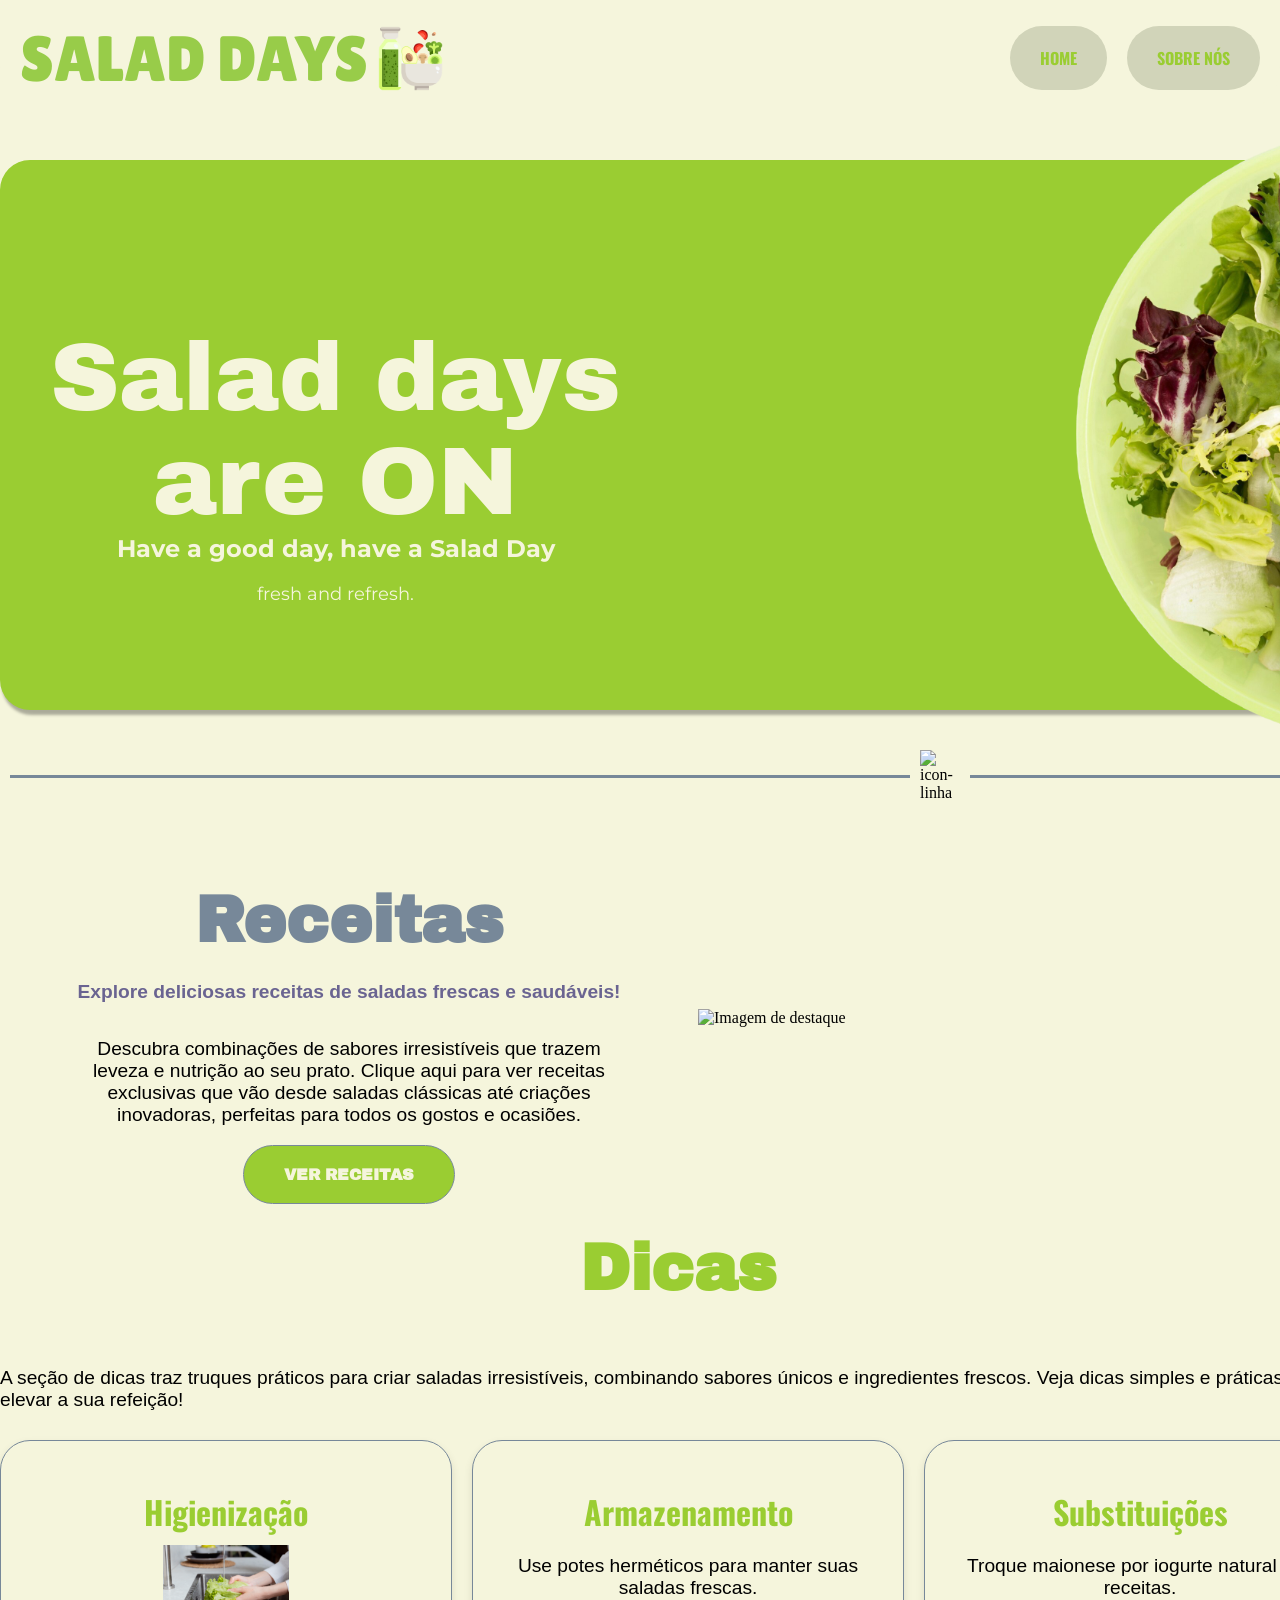
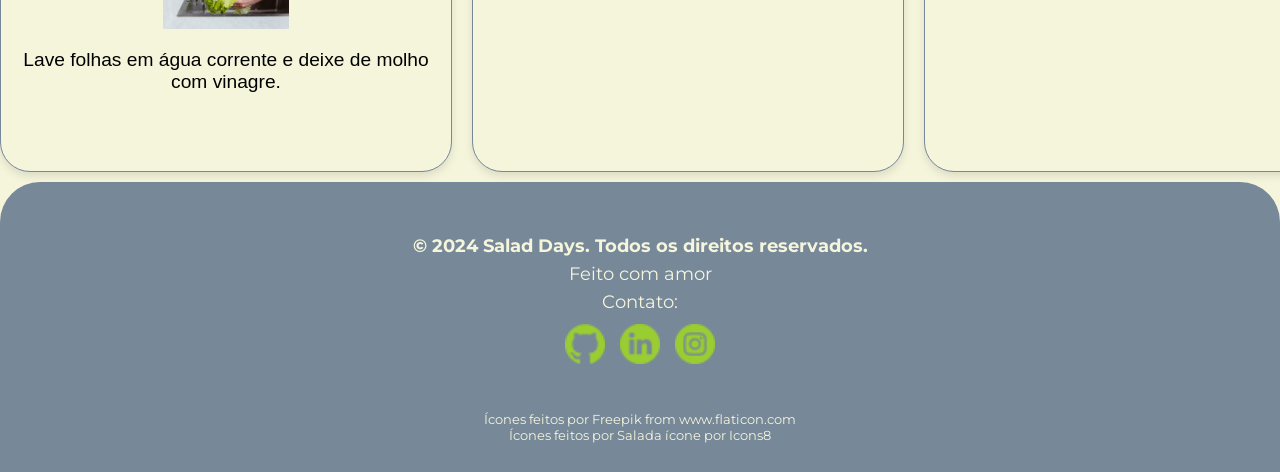
==== assets/pages/index/index.html @ d77352f5 "adicionando json ao projeto" ====
<!DOCTYPE html>
<html lang="en">
<head>
    <meta charset="UTF-8">
    <meta name="viewport" content="width=device-width, initial-scale=1.0">
    <!--referencias --> 
    <link rel="stylesheet" href="https://cdnjs.cloudflare.com/ajax/libs/font-awesome/6.0.0-beta3/css/all.min.css">
    <link rel="icon" href="../../images/favicon.png" type="image/x-icon">
    <link rel="stylesheet" href="../index/style.css">
    <link rel="preconnect" href="https://fonts.googleapis.com">
    <link rel="preconnect" href="https://fonts.gstatic.com" crossorigin>
    <link href="https://fonts.googleapis.com/css2?family=Archivo+Black&display=swap" rel="stylesheet">
    <link rel="preconnect" href="https://fonts.googleapis.com">
    <link rel="preconnect" href="https://fonts.gstatic.com" crossorigin>
    <link href="https://fonts.googleapis.com/css2?family=Oswald:wght@200..700&display=swap" rel="stylesheet">
    <!--fim das referencias-->
    <title>SALAD DAYS</title>
</head>
<body>
    <!-- Cabeçalho -->
    <header>
        <nav class="caixa-menu-principal">
            <div class="titulo-e-imagem">
                <h1>SALAD DAYS</h1>  
                <img class="logo" src="../../images/iconlogo.png" alt="Logotipo SALAD DAYS">
            </div>
            <ul class="menu">
                <li><a href="index.html">HOME</a></li>
                <li><a href="../sobre/sobrenos.html">SOBRE NÓS</a></li>
            </ul>
        </nav>
    </header>
    
    <!-- Conteúdo do site -->

     <section class="slogan">
            <div class="imagem-slogan">
                <h1>Salad days <br> are ON</h1>
                <h2>Have a good day, have a Salad Day</h2>
                <p>fresh and refresh.</p>
            </div>
            <img class="img-slogan" src="../../images/slogan3.png" alt="imagem slogan">
     </section>
    <main>
        <div class="linha-com-simbolo">
            <hr class="linha">
            <img class="simbolo-icon" src="https://img.icons8.com/?size=100&id=4azVn2CLOtzh&format=png&color=000000" alt="icon-linha">
            <hr class="linha">
        </div>
       
    <div class="container1">
        <div class="caixa-receitas">
            <div class="lado-esquerdo">
                <a href="../receitas/receitas.html" class="link-receitas"></a>
                <h3>Receitas</h3>
                <h4>Explore deliciosas receitas de saladas frescas e saudáveis!</h4>
                <p class="texto">Descubra combinações de sabores irresistíveis que trazem leveza e nutrição ao seu prato. Clique aqui para ver receitas exclusivas que vão desde saladas clássicas até criações inovadoras, perfeitas para todos os gostos e ocasiões.</p>
                <a class="bottom" href="../receitas/receitas.html">VER RECEITAS</a>
            </div>
            <div class="lado-direito">
                <img class="img-post" src="../../images/caixareceitas.jpg" alt="Imagem de destaque">
            </div>
        </div>
    
        <div class="caixa-dicas">
            <div clas="caixa-txt">
                <h3 class="titulo">Dicas</h3>
                <p class="texto">A seção de dicas traz truques práticos para criar saladas irresistíveis, combinando sabores únicos e ingredientes frescos. Veja dicas simples e práticas para elevar a sua refeição!</p>
           </div>
            <div class="caixa-cards">
                  <div class="card">
                    <h3>Higienização</h3>
                    <img class="img-post" src="../../images/lavagemalface.jpg" alt="Imagem de destaque">
                    <p>Lave folhas em água corrente e deixe de molho com vinagre.</p>
                  </div>
                  <div class="card">
                    <h3>Armazenamento</h3>
                    <p>Use potes herméticos para manter suas saladas frescas.</p>
                  </div>
                  <div class="card">
                    <h3>Substituições</h3>
                    <p>Troque maionese por iogurte natural nas receitas.</p>
                  </div>
                </div>
                
            </div>
    </div>
    </main>
    
<script src="../index/index.js"></script>
</body>

<footer>
    <h4>&copy; 2024 Salad Days. Todos os direitos reservados.</h4>
    <p>Feito com amor</p>
    <p>Contato:</p>
    <div class="link-redes">
    <a href="https://github.com/brunanoely" target="_blank"><img class="github" src="../../images/github.png" alt="icon github"></a>
    <a href="https://www.linkedin.com/in/bruna-noely-68a70925a/" target="_blank"><img class="linkedin" src="../../images/linkedin.png" alt="icon linkedin"></a>
    <a href="https://www.instagram.com/brunanoelydm/" target="_blank"><img class="instagram" src="../../images/instagram.png" alt="icon instagram"></a>
    </div>
    <div class="creditos">
        Ícones feitos por <a href="https://www.flaticon.com/br/autores/freepik" title="Freepik"> Freepik </a> from <a href="https://www.flaticon.com/br/" title="Flaticon">www.flaticon.com</a><br>
        Ícones feitos por <a target="_blank" href="https://icons8.com/icon/gSAR119UZSXT/salad">Salada</a> ícone por <a target="_blank" href="https://icons8.com">Icons8</a>
    </div>
</footer>
</html>
---- assets/pages/index/style.css ----
@import url('../../css/global/global.css');
@import url('https://fonts.googleapis.com/css2?family=Inter:ital,opsz,wght@0,14..32,100..900;1,14..32,100..900&family=Lilita+One&display=swap');

.linha-com-simbolo {
    display: flex;
    align-items: center;
    justify-content: center;
}

.linha {
    flex: 1;
    height: 3px;
    width: 900px;
    background-color: #778899; 
    margin: 0 10px;
    border: none; 
}

.simbolo-icon  {
    width: 40px;
}

.caixa-receitas {
    display: flex;
    height: auto;
    width: 100%;
}

.lado-esquerdo {
    padding: 20px;
    background-color: beige;
    display: flex;
    width: 50%;
    flex-direction: column; 
}

.lado-direito {
    display: flex;
    justify-content: center;
    width: 50%;
    align-items: center;
}

.caixa-receitas h3 {
    color: #778899;
    font-family: "Archivo Black", sans-serif;
    font-size: 4em;
    margin-bottom: 0px;
}

.caixa-receitas h4 {
    color: #6a6491;
    font-family: Arial, sans-serif;
    font-size: 1.2em;
}

.caixa-receitas p {
    font-family: Arial, sans-serif;
    font-size: 1.2em;
    margin-top: 10px;
    width: 80%;
    align-self: center;
    color: black;
}

.caixa-dicas {
    display:flex;
    flex-direction: column;
    align-items: center;
    margin-top: 0px;
}

.titulo {
    font-size: 4em;
    font-family: "Archivo Black", sans-serif;
    color:#9ACD32;
    margin-top: 0px;
}

.caixa-dicas img {
    width: 30%;
    display: block;
    margin: 0 auto;
    max-width: 100%;
}

.img-post {
    width: 100%;
    max-height: 80%; 
}

.lado-esquerdo {
    display: flex;
    text-align: center;
}

.slogan {
    display: flex;
    flex-direction: row;
    height: 450px;
    width: 1700px;
    padding: 50px;
    align-items: center;
    background-color: #9ACD32;
    margin: 30px  auto;
    margin-bottom: 40px;
    margin-top: 80px;
    border-radius: 30px;
    justify-content: space-between;
    box-shadow: 2px 5px 3px rgba(0, 0, 0, 0.3);   
}

.slogan img{
    height: 170%;
    z-index:10;
}

.imagem-slogan {
    display:flex;
    flex-direction: column;
    align-items: center;
    justify-content: center;
}

.imagem-slogan h1 {
    color: beige; 
    font-size: 6em; 
    font-family: "Archivo Black", sans-serif;
    font-weight: 400;
    text-align: center;
    margin-bottom: 0;
}

.imagem-slogan h2 {
    font-family: "Montserrat", sans-serif;
    font-size: x-large; 
    color: beige;
    margin-top: 0;
}

.imagem-slogan p {
    font-family: "Montserrat", sans-serif;
    font-size: large; 
    color: beige;
    margin-top: 0;
    text-align: center;
}

.bottom {
    background: linear-gradient(180deg, #9ACD32 50%, #778899 50%);
    background-size: 100% 200%;
    align-self: center;
    width: 150px;
    padding: 20px 30px; 
    color: beige; 
    border: 1px solid #778899;
    margin-bottom: 10px;
    text-decoration: none; 
    font-weight: bold; 
    border-radius: 60px; 
    cursor: pointer;
    transition: background-position 0.4s ease-in-out, color 0.4s ease;
    font-family: "Archivo Black", sans-serif;
}

.bottom:hover {
    background-position: 0 100%; 
    color: #fff;
}

.caixa-cards {
    display: flex;
    justify-content: center;
    gap: 20px;
    height: auto;
    width: 100%;
    margin: 10px;
  }

  .card {
    padding: 15px;
    border: 1px solid #778899;
    text-align: center;
    background-color: beige;
    box-shadow: 0 4px 8px rgba(0, 0, 0, 0.1);
    border-radius: 30px;
    min-width: 400px; 
    min-height: 300px;

  }

  .caixa-txt {
    width: 90%;

  }

  .texto {
    font-family: Arial, sans-serif;
    font-size: 1.2em;
    margin-top: 10px;
    color: black;
  }

  .card h3 {
    margin-bottom: 10px;
    color:#9ACD32;
  }

  .card p {
    font-family: Arial, sans-serif;
    font-size: 1.2em;
    text-align: center;
    color: black;
  }
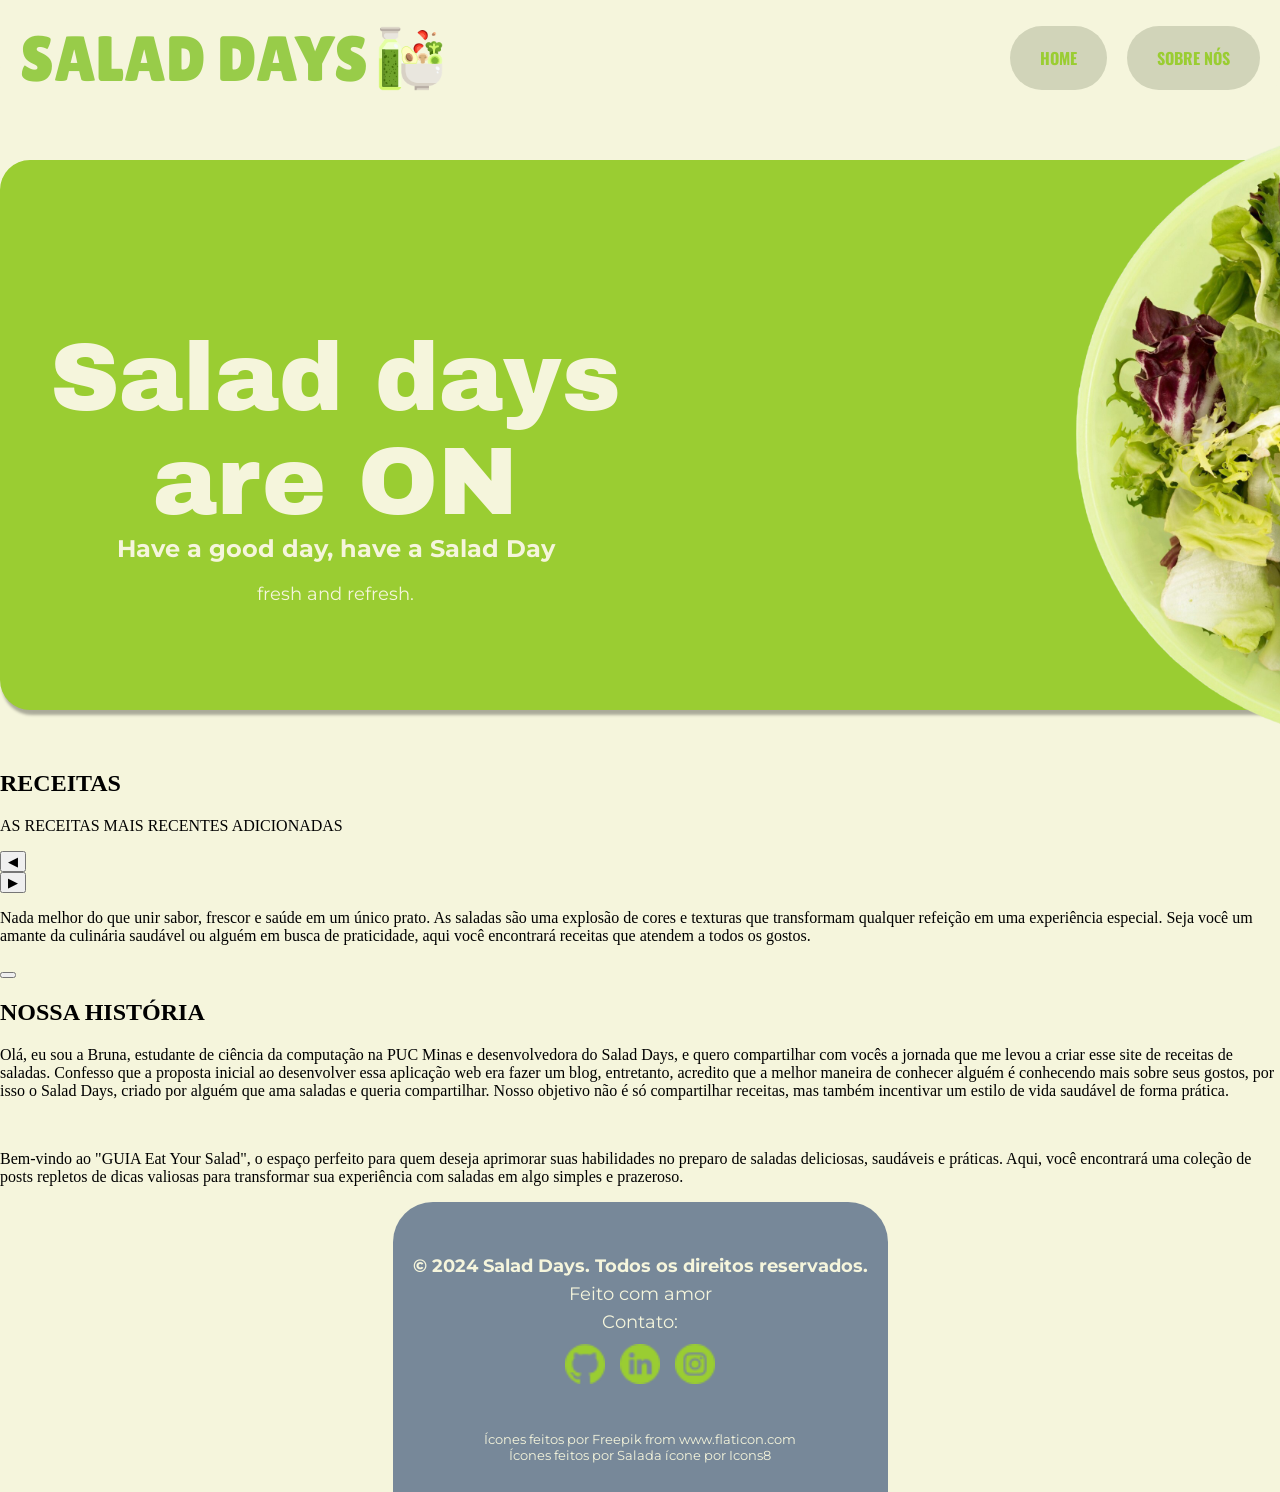
==== commit 82b6e2f3: "reestruturando index html" ====
--- a/assets/pages/index/index.html
+++ b/assets/pages/index/index.html
@@ -42,53 +42,38 @@
             <img class="img-slogan" src="../../images/slogan3.png" alt="imagem slogan">
      </section>
     <main>
-        <div class="linha-com-simbolo">
-            <hr class="linha">
-            <img class="simbolo-icon" src="https://img.icons8.com/?size=100&id=4azVn2CLOtzh&format=png&color=000000" alt="icon-linha">
-            <hr class="linha">
+    <section id="receitas">
+        <h2>RECEITAS</h2>
+         <p>AS RECEITAS MAIS RECENTES ADICIONADAS</p>
+        <div class="carousel">
+              <button class="prev">◀</button>
+              <div class="carousel-items">
+                <!-- Os itens serão inseridos dinamicamente aqui -->
+              </div>
+              <button class="next">▶</button>
         </div>
-       
-    <div class="container1">
-        <div class="caixa-receitas">
-            <div class="lado-esquerdo">
-                <a href="../receitas/receitas.html" class="link-receitas"></a>
-                <h3>Receitas</h3>
-                <h4>Explore deliciosas receitas de saladas frescas e saudáveis!</h4>
-                <p class="texto">Descubra combinações de sabores irresistíveis que trazem leveza e nutrição ao seu prato. Clique aqui para ver receitas exclusivas que vão desde saladas clássicas até criações inovadoras, perfeitas para todos os gostos e ocasiões.</p>
-                <a class="bottom" href="../receitas/receitas.html">VER RECEITAS</a>
-            </div>
-            <div class="lado-direito">
-                <img class="img-post" src="../../images/caixareceitas.jpg" alt="Imagem de destaque">
-            </div>
+        <div class="text-button">
+            <p>Nada melhor do que unir sabor, frescor e saúde em um único prato. As saladas são uma explosão de cores e texturas que transformam qualquer refeição em uma experiência especial. Seja você um amante da culinária saudável ou alguém em busca de praticidade, aqui você encontrará receitas que atendem a todos os gostos.</p>
+            <button class="view-recipes"></button>
         </div>
-    
-        <div class="caixa-dicas">
-            <div clas="caixa-txt">
-                <h3 class="titulo">Dicas</h3>
-                <p class="texto">A seção de dicas traz truques práticos para criar saladas irresistíveis, combinando sabores únicos e ingredientes frescos. Veja dicas simples e práticas para elevar a sua refeição!</p>
-           </div>
-            <div class="caixa-cards">
-                  <div class="card">
-                    <h3>Higienização</h3>
-                    <img class="img-post" src="../../images/lavagemalface.jpg" alt="Imagem de destaque">
-                    <p>Lave folhas em água corrente e deixe de molho com vinagre.</p>
-                  </div>
-                  <div class="card">
-                    <h3>Armazenamento</h3>
-                    <p>Use potes herméticos para manter suas saladas frescas.</p>
-                  </div>
-                  <div class="card">
-                    <h3>Substituições</h3>
-                    <p>Troque maionese por iogurte natural nas receitas.</p>
-                  </div>
-                </div>
-                
-            </div>
-    </div>
-    </main>
-    
-<script src="../index/index.js"></script>
-</body>
+    </section>
+
+    <section id="about">
+        <div class="text-history">
+            <h2>NOSSA HISTÓRIA</h2>
+            <p>Olá, eu sou a Bruna, estudante de ciência da computação na PUC Minas e desenvolvedora do Salad Days, e quero compartilhar com vocês a jornada que me levou a criar esse site de receitas de saladas.
+            Confesso que a proposta inicial ao desenvolver essa aplicação web era fazer um blog, entretanto, acredito que a melhor maneira de conhecer alguém é conhecendo mais sobre seus gostos, por isso o Salad Days, criado por alguém que ama saladas e queria compartilhar.
+            Nosso objetivo não é só compartilhar receitas, mas também incentivar um estilo de vida saudável de forma prática.</p>
+        </div>
+            <img src="img-about" alt="">
+    </section>
+
+    <section id="EatYourSalad">
+        <div class="introducion">
+            <p>Bem-vindo ao "GUIA Eat Your Salad", o espaço perfeito para quem deseja aprimorar suas habilidades no preparo de saladas deliciosas, saudáveis e práticas. Aqui, você encontrará uma coleção de posts repletos de dicas valiosas para transformar sua experiência com saladas em algo simples e prazeroso.</p>
+        </div>
+
+    </section>
 
 <footer>
     <h4>&copy; 2024 Salad Days. Todos os direitos reservados.</h4>
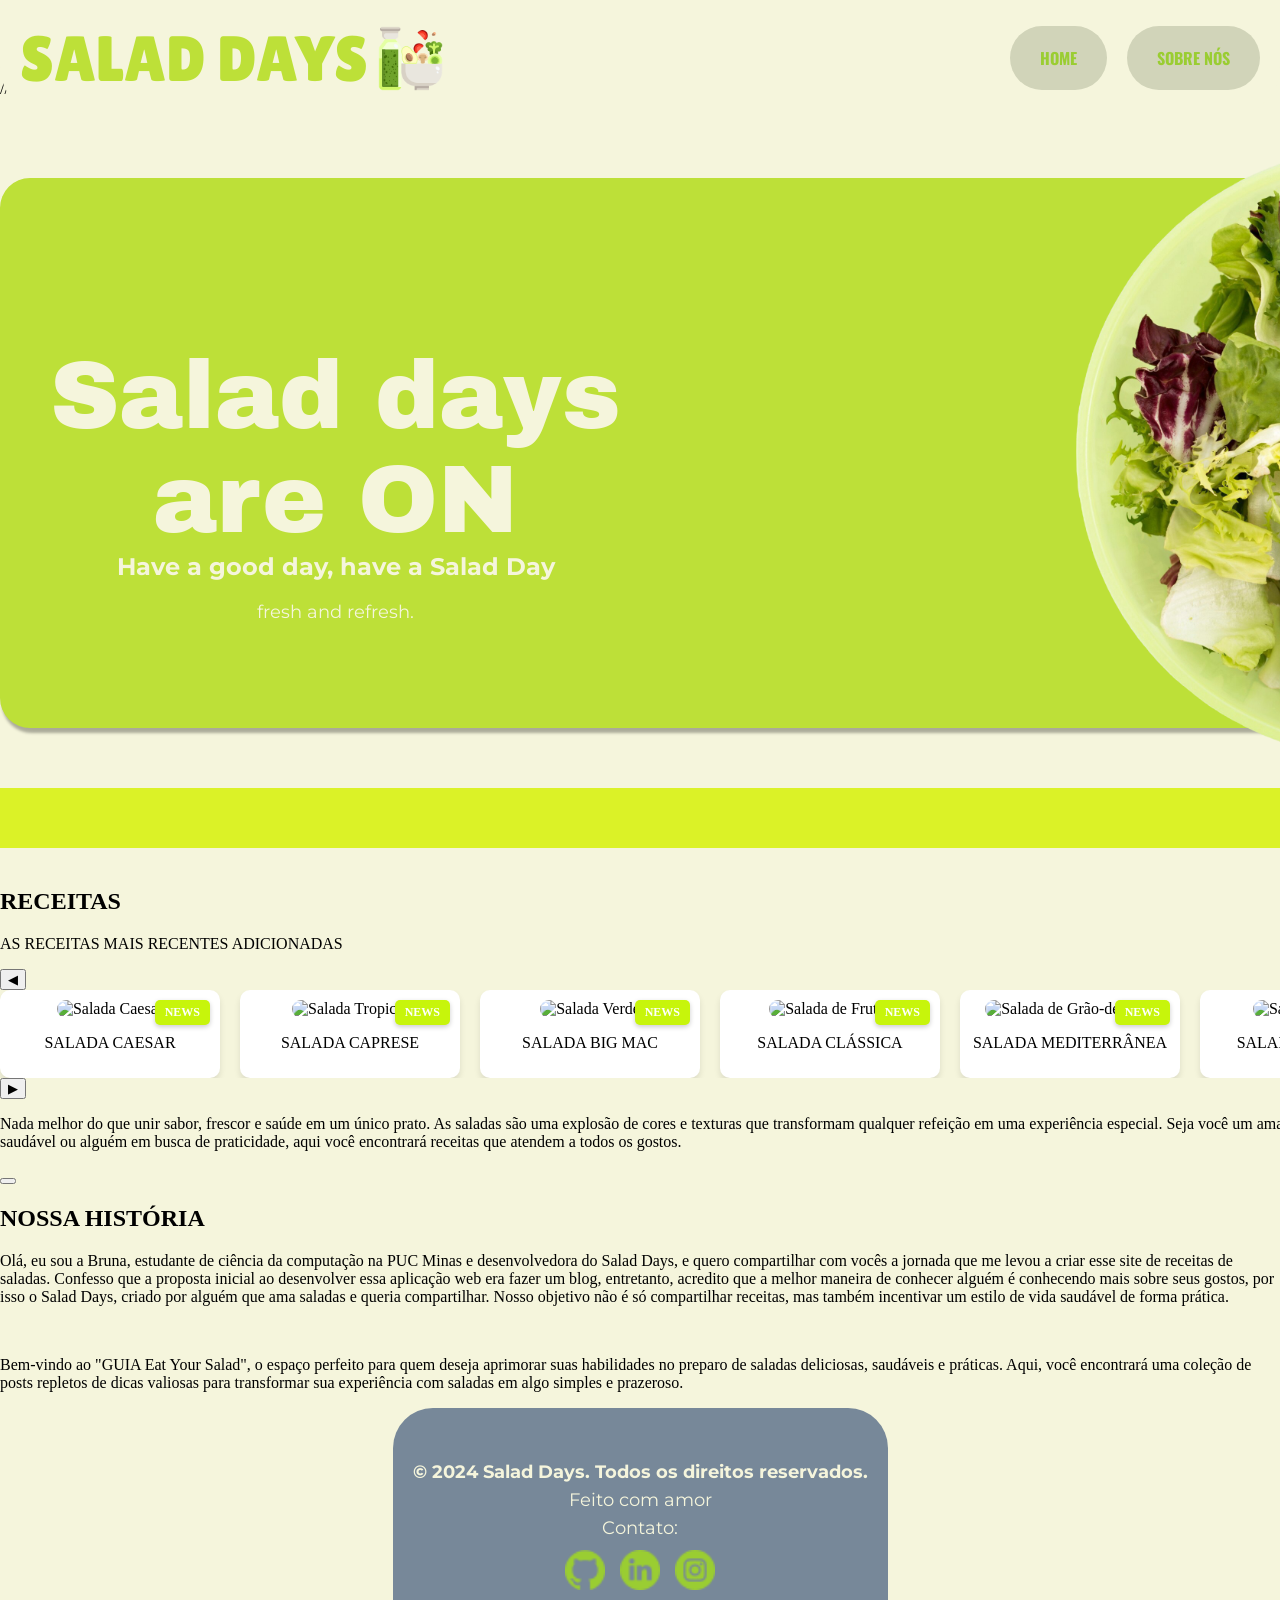
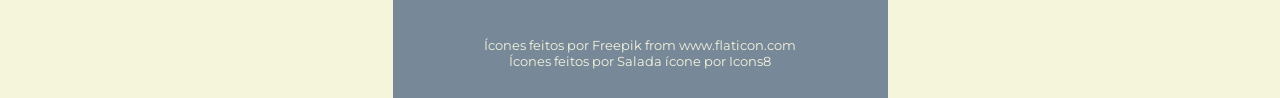
==== commit 752fd36d: "começando mudanças html css" ====
--- a/assets/pages/index/index.html
+++ b/assets/pages/index/index.html
@@ -4,6 +4,7 @@
     <meta charset="UTF-8">
     <meta name="viewport" content="width=device-width, initial-scale=1.0">
     <!--referencias --> 
+    // TODO : tirar as referencias nao usadas
     <link rel="stylesheet" href="https://cdnjs.cloudflare.com/ajax/libs/font-awesome/6.0.0-beta3/css/all.min.css">
     <link rel="icon" href="../../images/favicon.png" type="image/x-icon">
     <link rel="stylesheet" href="../index/style.css">
@@ -17,7 +18,6 @@
     <title>SALAD DAYS</title>
 </head>
 <body>
-    <!-- Cabeçalho -->
     <header>
         <nav class="caixa-menu-principal">
             <div class="titulo-e-imagem">
@@ -30,8 +30,6 @@
             </ul>
         </nav>
     </header>
-    
-    <!-- Conteúdo do site -->
 
      <section class="slogan">
             <div class="imagem-slogan">
@@ -41,17 +39,49 @@
             </div>
             <img class="img-slogan" src="../../images/slogan3.png" alt="imagem slogan">
      </section>
-    <main>
+
+<main>
+
+    <div class="bar"></div>
     <section id="receitas">
         <h2>RECEITAS</h2>
-         <p>AS RECEITAS MAIS RECENTES ADICIONADAS</p>
-        <div class="carousel">
-              <button class="prev">◀</button>
-              <div class="carousel-items">
-                <!-- Os itens serão inseridos dinamicamente aqui -->
+        <p>AS RECEITAS MAIS RECENTES ADICIONADAS</p>
+        <div class="carrossel">
+            <button class="btn prev">◀</button>
+            <div class="carrossel-items">
+              <div class="item">
+                <span class="news-badge">NEWS</span>
+                <img src="https://via.placeholder.com/150" alt="Salada Caesar">
+                <p>SALADA CAESAR</p>
               </div>
-              <button class="next">▶</button>
-        </div>
+              <div class="item">
+                <span class="news-badge">NEWS</span>
+                <img src="https://via.placeholder.com/150" alt="Salada Tropical">
+                <p>SALADA CAPRESE</p>
+              </div>
+              <div class="item">
+                <span class="news-badge">NEWS</span>
+                <img src="https://via.placeholder.com/150" alt="Salada Verde">
+                <p>SALADA BIG MAC</p>
+              </div>
+              <div class="item">
+                <span class="news-badge">NEWS</span>
+                <img src="https://via.placeholder.com/150" alt="Salada de Frutas">
+                <p>SALADA CLÁSSICA</p>
+              </div>
+              <div class="item">
+                <span class="news-badge">NEWS</span>
+                <img src="https://via.placeholder.com/150" alt="Salada de Grão-de-Bico">
+                <p>SALADA MEDITERRÂNEA</p>
+              </div>
+              <div class="item">
+                <span class="news-badge">NEWS</span>
+                <img src="https://via.placeholder.com/150" alt="Salada Caprese">
+                <p>SALADA ORIENTAL</p>
+              </div>
+            </div>
+            <button class="btn next">▶</button>
+          </div>          
         <div class="text-button">
             <p>Nada melhor do que unir sabor, frescor e saúde em um único prato. As saladas são uma explosão de cores e texturas que transformam qualquer refeição em uma experiência especial. Seja você um amante da culinária saudável ou alguém em busca de praticidade, aqui você encontrará receitas que atendem a todos os gostos.</p>
             <button class="view-recipes"></button>
@@ -59,11 +89,13 @@
     </section>
 
     <section id="about">
-        <div class="text-history">
+        <div class="title-history">
             <h2>NOSSA HISTÓRIA</h2>
-            <p>Olá, eu sou a Bruna, estudante de ciência da computação na PUC Minas e desenvolvedora do Salad Days, e quero compartilhar com vocês a jornada que me levou a criar esse site de receitas de saladas.
-            Confesso que a proposta inicial ao desenvolver essa aplicação web era fazer um blog, entretanto, acredito que a melhor maneira de conhecer alguém é conhecendo mais sobre seus gostos, por isso o Salad Days, criado por alguém que ama saladas e queria compartilhar.
-            Nosso objetivo não é só compartilhar receitas, mas também incentivar um estilo de vida saudável de forma prática.</p>
+            <div class="text-apresentation">
+                <p>Olá, eu sou a Bruna, estudante de ciência da computação na PUC Minas e desenvolvedora do Salad Days, e quero compartilhar com vocês a jornada que me levou a criar esse site de receitas de saladas.
+                Confesso que a proposta inicial ao desenvolver essa aplicação web era fazer um blog, entretanto, acredito que a melhor maneira de conhecer alguém é conhecendo mais sobre seus gostos, por isso o Salad Days, criado por alguém que ama saladas e queria compartilhar.
+                Nosso objetivo não é só compartilhar receitas, mas também incentivar um estilo de vida saudável de forma prática.</p>
+            </div>
         </div>
             <img src="img-about" alt="">
     </section>
--- a/assets/pages/index/style.css
+++ b/assets/pages/index/style.css
@@ -1,74 +1,5 @@
 @import url('../../css/global/global.css');
 @import url('https://fonts.googleapis.com/css2?family=Inter:ital,opsz,wght@0,14..32,100..900;1,14..32,100..900&family=Lilita+One&display=swap');
-
-.linha-com-simbolo {
-    display: flex;
-    align-items: center;
-    justify-content: center;
-}
-
-.linha {
-    flex: 1;
-    height: 3px;
-    width: 900px;
-    background-color: #778899; 
-    margin: 0 10px;
-    border: none; 
-}
-
-.simbolo-icon  {
-    width: 40px;
-}
-
-.caixa-receitas {
-    display: flex;
-    height: auto;
-    width: 100%;
-}
-
-.lado-esquerdo {
-    padding: 20px;
-    background-color: beige;
-    display: flex;
-    width: 50%;
-    flex-direction: column; 
-}
-
-.lado-direito {
-    display: flex;
-    justify-content: center;
-    width: 50%;
-    align-items: center;
-}
-
-.caixa-receitas h3 {
-    color: #778899;
-    font-family: "Archivo Black", sans-serif;
-    font-size: 4em;
-    margin-bottom: 0px;
-}
-
-.caixa-receitas h4 {
-    color: #6a6491;
-    font-family: Arial, sans-serif;
-    font-size: 1.2em;
-}
-
-.caixa-receitas p {
-    font-family: Arial, sans-serif;
-    font-size: 1.2em;
-    margin-top: 10px;
-    width: 80%;
-    align-self: center;
-    color: black;
-}
-
-.caixa-dicas {
-    display:flex;
-    flex-direction: column;
-    align-items: center;
-    margin-top: 0px;
-}
 
 .titulo {
     font-size: 4em;
@@ -101,7 +32,7 @@
     width: 1700px;
     padding: 50px;
     align-items: center;
-    background-color: #9ACD32;
+    background-color: #BDE038;
     margin: 30px  auto;
     margin-bottom: 40px;
     margin-top: 80px;
@@ -146,8 +77,58 @@
     text-align: center;
 }
 
+.bar {
+    background-color: #DBF227;
+    padding: 30px 0;
+    margin: 20px 0;
+    width: 100%;
+}
+
+.carrossel-items {
+    display: flex;
+    gap: 20px;
+    overflow: hidden;
+    transition: transform 0.5s ease;
+  }
+  
+  .item {
+    position: relative; /* Necessário para o badge "NEWS" */
+    background-color: #fff;
+    border-radius: 10px;
+    box-shadow: 0 4px 6px rgba(0, 0, 0, 0.1);
+    text-align: center;
+    min-width: 200px; /* Define a largura do card */
+    padding: 10px;
+    overflow: hidden;
+  }
+  
+  .item img {
+    width: 100%;
+    border-radius: 10px;
+  }
+  
+  .news-badge {
+    position: absolute;
+    top: 10px;
+    right: 10px;
+    background-color: #C7F50B;
+    color: #fff;
+    padding: 5px 10px;
+    font-size: 12px;
+    font-weight: bold;
+    border-radius: 5px;
+    box-shadow: 0 2px 5px rgba(0, 0, 0, 0.2);
+  }
+  
+  .title {
+    font-size: 16px;
+    font-weight: bold;
+    color: #333;
+    margin-top: 10px;
+  }  
+
 .bottom {
-    background: linear-gradient(180deg, #9ACD32 50%, #778899 50%);
+    background: linear-gradient(180deg, #BDE038 50%, #778899 50%);
     background-size: 100% 200%;
     align-self: center;
     width: 150px;
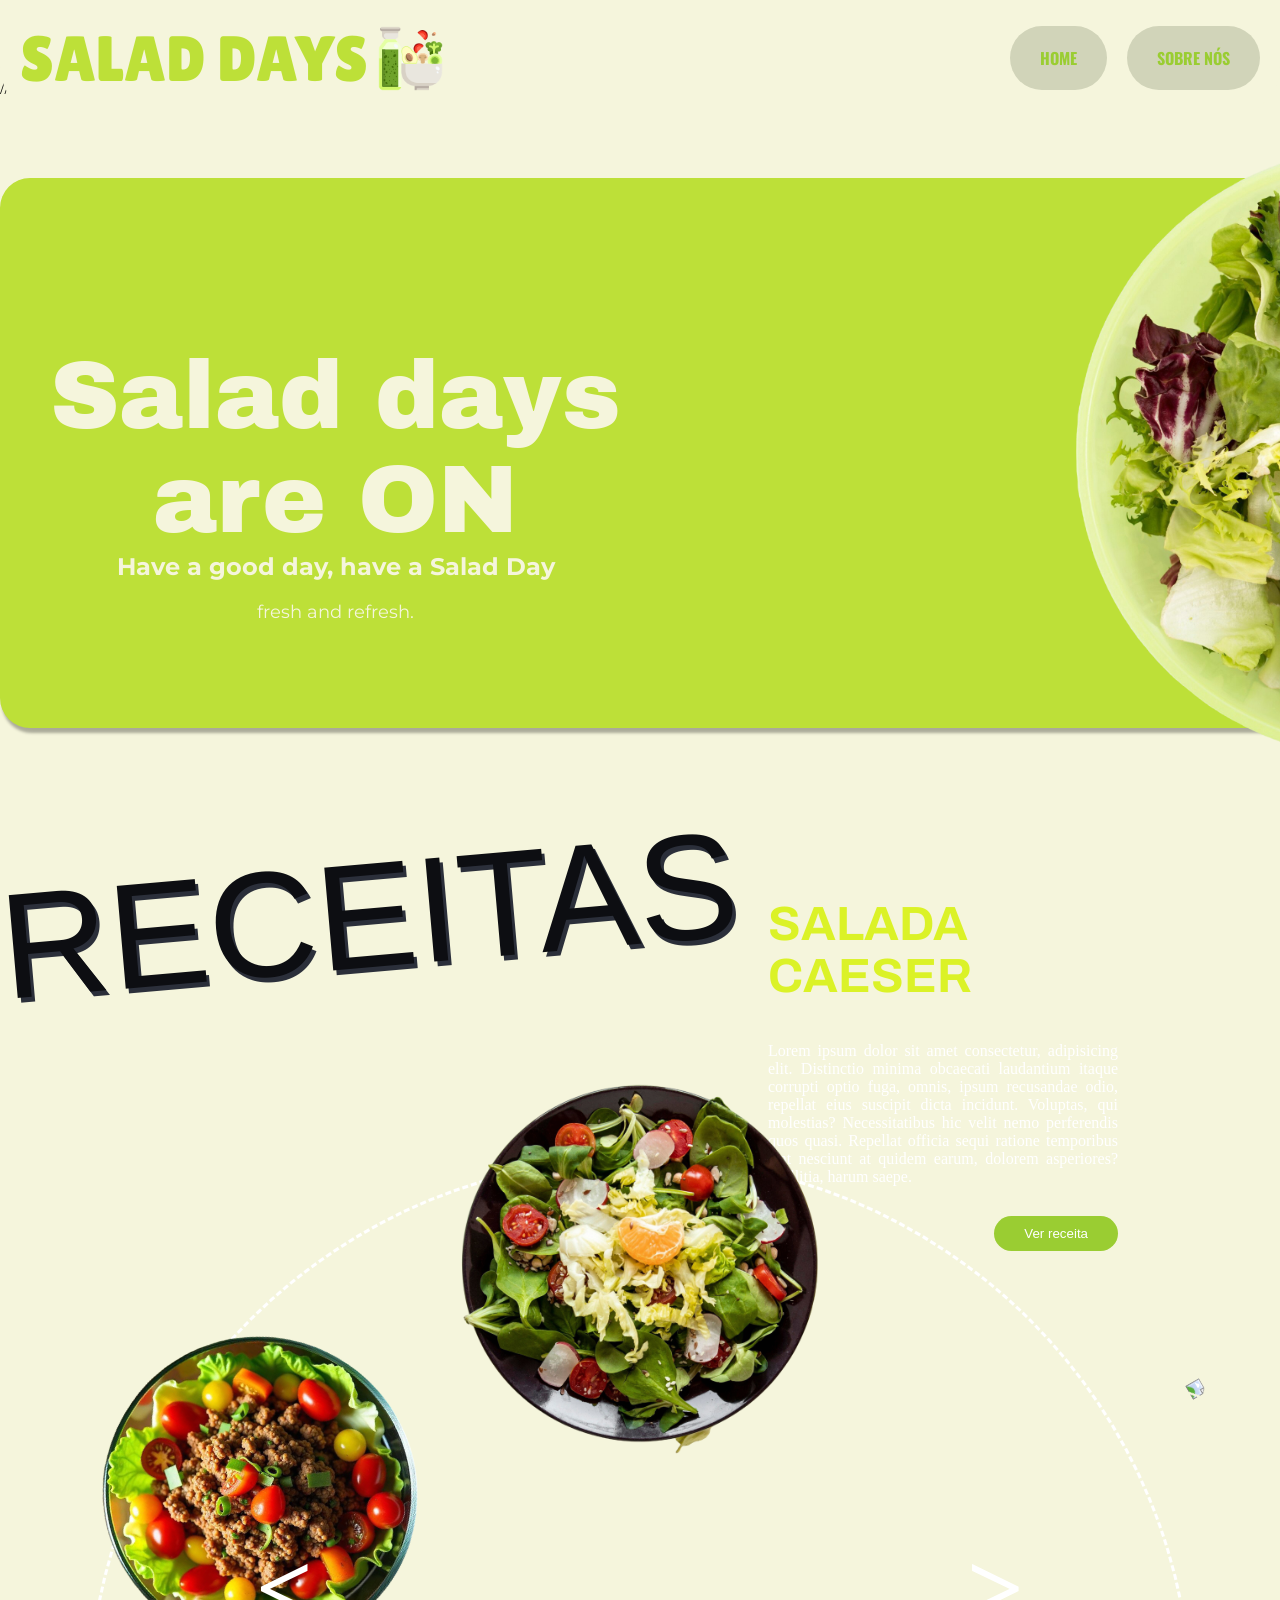
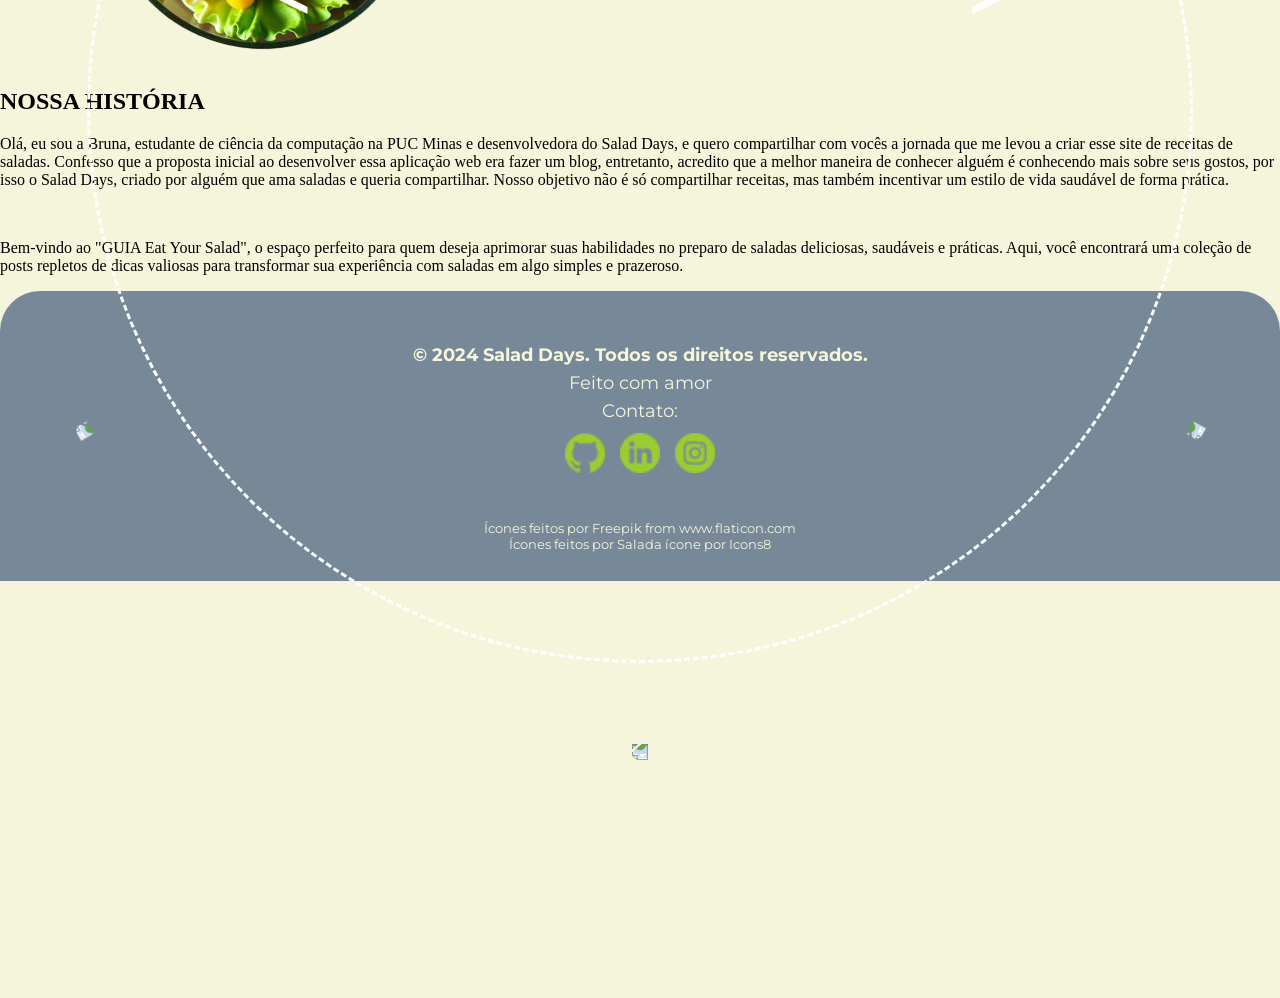
==== commit aeffce54: "tentando fazer um slide" ====
--- a/assets/pages/index/index.html
+++ b/assets/pages/index/index.html
@@ -40,54 +40,87 @@
             <img class="img-slogan" src="../../images/slogan3.png" alt="imagem slogan">
      </section>
 
+        <div class="slider">
+            <div class="title">
+                RECEITAS
+            </div>
+        <!-- content 6 item-->
+         <div class="content">
+            <div class="item active">
+                <h2>SALADA CAESER</h2>
+                <div class="des">
+                    Lorem ipsum dolor sit amet consectetur, adipisicing elit. Distinctio minima obcaecati laudantium itaque corrupti optio fuga, omnis, ipsum recusandae odio, repellat eius suscipit dicta incidunt. Voluptas, qui molestias? Necessitatibus hic velit nemo perferendis quos quasi. Repellat officia sequi ratione temporibus sint nesciunt at quidem earum, dolorem asperiores? Mollitia, harum saepe.
+                </div>
+                <button>Ver receita</button>
+            </div>
+
+         <div class="item">
+            <h2>SALADA MEDITERRÃNEA</h2>
+            <div class="des">
+                Lorem ipsum dolor sit amet consectetur, adipisicing elit. Distinctio minima obcaecati laudantium itaque corrupti optio fuga, omnis, ipsum recusandae odio, repellat eius suscipit dicta incidunt. Voluptas, qui molestias? Necessitatibus hic velit nemo perferendis quos quasi. Repellat officia sequi ratione temporibus sint nesciunt at quidem earum, dolorem asperiores? Mollitia, harum saepe.
+            </div>
+            <button>Ver receita</button>
+        </div>
+
+        <div class="item">
+            <h2>SALADA CAPRESE</h2>
+            <div class="des">
+                Lorem ipsum dolor sit amet consectetur, adipisicing elit. Distinctio minima obcaecati laudantium itaque corrupti optio fuga, omnis, ipsum recusandae odio, repellat eius suscipit dicta incidunt. Voluptas, qui molestias? Necessitatibus hic velit nemo perferendis quos quasi. Repellat officia sequi ratione temporibus sint nesciunt at quidem earum, dolorem asperiores? Mollitia, harum saepe.
+            </div>
+            <button>Ver receita</button>
+        </div>
+
+        <div class="item">
+            <h2>SALADA CLÁSSICA</h2>
+            <div class="des">
+                Lorem ipsum dolor sit amet consectetur, adipisicing elit. Distinctio minima obcaecati laudantium itaque corrupti optio fuga, omnis, ipsum recusandae odio, repellat eius suscipit dicta incidunt. Voluptas, qui molestias? Necessitatibus hic velit nemo perferendis quos quasi. Repellat officia sequi ratione temporibus sint nesciunt at quidem earum, dolorem asperiores? Mollitia, harum saepe.
+            </div>
+            <button>Ver receita</button>
+        </div>
+
+        <div class="item">
+            <h2>SALADA BIG MAC</h2>
+            <div class="des">
+                Lorem ipsum dolor sit amet consectetur, adipisicing elit. Distinctio minima obcaecati laudantium itaque corrupti optio fuga, omnis, ipsum recusandae odio, repellat eius suscipit dicta incidunt. Voluptas, qui molestias? Necessitatibus hic velit nemo perferendis quos quasi. Repellat officia sequi ratione temporibus sint nesciunt at quidem earum, dolorem asperiores? Mollitia, harum saepe.
+            </div>
+            <button>Ver receita</button>
+        </div>
+
+        <div class="item">
+            <h2>SALADA ORIENTAL</h2>
+            <div class="des">
+                Lorem ipsum dolor sit amet consectetur, adipisicing elit. Distinctio minima obcaecati laudantium itaque corrupti optio fuga, omnis, ipsum recusandae odio, repellat eius suscipit dicta incidunt. Voluptas, qui molestias? Necessitatibus hic velit nemo perferendis quos quasi. Repellat officia sequi ratione temporibus sint nesciunt at quidem earum, dolorem asperiores? Mollitia, harum saepe.
+            </div>
+            <button>Ver receita</button>
+        </div>
+     </div>
+     </div>
+        <!-- end content -->
+        <!--- 6 images -->
+        <div class="images">
+            <div class="item" style="--i: 1">
+                <img src="../../images/caeser.png">
+            </div>
+            <div class="item" style="--i: 2">
+                <img src="../../images/mediterranea.png">
+            </div>
+            <div class="item" style="--i: 3">
+                <img src="../../images/saladacaprese.png">
+            </div>
+            <div class="item" style="--i: 4">
+                <img src="../../images/classica.png">
+            </div>
+            <div class="item" style="--i: 5">
+                <img src="../../images/bigmacinicial.png">
+            </div>
+            <div class="item" style="--i: 6">
+                <img src="../../images/salad.png">
+            </div>
+        </div>
+        <!-- end of images -->
+         <button id="prev"><</button>
+         <button id="next">></button>
 <main>
-
-    <div class="bar"></div>
-    <section id="receitas">
-        <h2>RECEITAS</h2>
-        <p>AS RECEITAS MAIS RECENTES ADICIONADAS</p>
-        <div class="carrossel">
-            <button class="btn prev">◀</button>
-            <div class="carrossel-items">
-              <div class="item">
-                <span class="news-badge">NEWS</span>
-                <img src="https://via.placeholder.com/150" alt="Salada Caesar">
-                <p>SALADA CAESAR</p>
-              </div>
-              <div class="item">
-                <span class="news-badge">NEWS</span>
-                <img src="https://via.placeholder.com/150" alt="Salada Tropical">
-                <p>SALADA CAPRESE</p>
-              </div>
-              <div class="item">
-                <span class="news-badge">NEWS</span>
-                <img src="https://via.placeholder.com/150" alt="Salada Verde">
-                <p>SALADA BIG MAC</p>
-              </div>
-              <div class="item">
-                <span class="news-badge">NEWS</span>
-                <img src="https://via.placeholder.com/150" alt="Salada de Frutas">
-                <p>SALADA CLÁSSICA</p>
-              </div>
-              <div class="item">
-                <span class="news-badge">NEWS</span>
-                <img src="https://via.placeholder.com/150" alt="Salada de Grão-de-Bico">
-                <p>SALADA MEDITERRÂNEA</p>
-              </div>
-              <div class="item">
-                <span class="news-badge">NEWS</span>
-                <img src="https://via.placeholder.com/150" alt="Salada Caprese">
-                <p>SALADA ORIENTAL</p>
-              </div>
-            </div>
-            <button class="btn next">▶</button>
-          </div>          
-        <div class="text-button">
-            <p>Nada melhor do que unir sabor, frescor e saúde em um único prato. As saladas são uma explosão de cores e texturas que transformam qualquer refeição em uma experiência especial. Seja você um amante da culinária saudável ou alguém em busca de praticidade, aqui você encontrará receitas que atendem a todos os gostos.</p>
-            <button class="view-recipes"></button>
-        </div>
-    </section>
-
     <section id="about">
         <div class="title-history">
             <h2>NOSSA HISTÓRIA</h2>
@@ -106,7 +139,7 @@
         </div>
 
     </section>
-
+</main>
 <footer>
     <h4>&copy; 2024 Salad Days. Todos os direitos reservados.</h4>
     <p>Feito com amor</p>
@@ -121,4 +154,6 @@
         Ícones feitos por <a target="_blank" href="https://icons8.com/icon/gSAR119UZSXT/salad">Salada</a> ícone por <a target="_blank" href="https://icons8.com">Icons8</a>
     </div>
 </footer>
+<script src="../../js/index.js"></script> 
+</body>
 </html>
--- a/assets/pages/index/style.css
+++ b/assets/pages/index/style.css
@@ -1,5 +1,5 @@
 @import url('../../css/global/global.css');
-@import url('https://fonts.googleapis.com/css2?family=Inter:ital,opsz,wght@0,14..32,100..900;1,14..32,100..900&family=Lilita+One&display=swap');
+@import url('https://fonts.googleapis.com/css2?family=Archivo+Black&family=Archivo:ital,wght@0,100..900;1,100..900&display=swap');
 
 .titulo {
     font-size: 4em;
@@ -82,114 +82,141 @@
     padding: 30px 0;
     margin: 20px 0;
     width: 100%;
-}
-
-.carrossel-items {
-    display: flex;
-    gap: 20px;
+} 
+
+.slider{
+    position: relative;
+    width: 100%;
+    height:100vh;
+    background-image: linear-gradient(to right, beige, beige);
     overflow: hidden;
-    transition: transform 0.5s ease;
-  }
-  
-  .item {
-    position: relative; /* Necessário para o badge "NEWS" */
-    background-color: #fff;
-    border-radius: 10px;
-    box-shadow: 0 4px 6px rgba(0, 0, 0, 0.1);
-    text-align: center;
-    min-width: 200px; /* Define a largura do card */
-    padding: 10px;
-    overflow: hidden;
-  }
-  
-  .item img {
-    width: 100%;
-    border-radius: 10px;
-  }
-  
-  .news-badge {
+}
+
+.slider::before{
+    position:absolute;
+    width: 50%;
+    height: 100vh;
+    content:'';
+    top: 0;
+    left: 0;
+    background-color: beige;
+}
+
+.title{
+    font-family:Arial, Helvetica, sans-serif;
+    position:absolute;
+    top:10%;
+    right:60%;
+    text-align: right;
+    color: #0D0E12;
+    font-size: 150px;
+    width: 40%;
+    line-height: .9em;
+    text-shadow: 3px 5px 0 #2B2F3A;
+    transform: rotate(-5deg);
+}
+
+.content {
+    color: #fff;
+    position:absolute;
+    top:10%;
+    left:60%;
+    text-align: justify;
+    width: 350px;
+}
+
+.content h2 {
+    color:#DBF227;
+    font-family:"Archivo", sans-serif;;
+    font-size: xxx-large
+}
+
+.content button{
+    margin-top: 30px;
+    padding: 10px 30px;
+    border-radius: 20px;
+    background-color: #9ACD32;
+    color:#fff;
+    border: none;
+    float: right;
+}
+
+.content .item{
+    display: none;
+}
+
+.content .item.active{
+    display: block;
+}
+
+@keyframes showContent{
+    from{
+        opacity:0;
+        transform: translateY(100px);
+    }to{
+        opacity:1;
+        transform: translateY(0);
+    } 
+}
+
+.content .item.item.active h2{
+    opacity: 0;
+    animation: showContent .5s ease-in-out 1 forwards;
+}
+
+.content .item.item.active .des{
+    opacity: 0;
+    animation: showContent .5s .3s ease-in-out 1 forwards;
+}
+
+.content .item.item.active button {
+    opacity: 0;
+    animation: showContent .5s .6s ease-in-out 1 forwards;
+}
+
+.images {
     position: absolute;
-    top: 10px;
-    right: 10px;
-    background-color: #C7F50B;
+    top:190%;
+    left:50%;
+    --rotate: 0deg;
+    transform: translate(-50%, -50%) rotate(var(--rotate));
+    width:1300px;
+    height:1300px;
+    border-radius: 50%;
+    transition: transform 0.5s ease-in-out;
+    outline: 3px dashed #fff;
+    outline-offset: -100px;
+}
+
+.images .item{
+    position: absolute;
+    width: 100%;
+    height: 100%;
+    text-align: center;
+    rotate: calc(60deg * var(--i));
+}
+
+.images .item img{
+    height: 420px;
+}
+
+#prev, #next{
+    position:absolute;
+    border:none;
+    top:170%;
+    left: 250px;
+    font-size: 100px;
+    font-family: cursive;
+    background-color: transparent;
     color: #fff;
-    padding: 5px 10px;
-    font-size: 12px;
     font-weight: bold;
-    border-radius: 5px;
-    box-shadow: 0 2px 5px rgba(0, 0, 0, 0.2);
-  }
-  
-  .title {
-    font-size: 16px;
-    font-weight: bold;
-    color: #333;
-    margin-top: 10px;
-  }  
-
-.bottom {
-    background: linear-gradient(180deg, #BDE038 50%, #778899 50%);
-    background-size: 100% 200%;
-    align-self: center;
-    width: 150px;
-    padding: 20px 30px; 
-    color: beige; 
-    border: 1px solid #778899;
-    margin-bottom: 10px;
-    text-decoration: none; 
-    font-weight: bold; 
-    border-radius: 60px; 
-    cursor: pointer;
-    transition: background-position 0.4s ease-in-out, color 0.4s ease;
-    font-family: "Archivo Black", sans-serif;
-}
-
-.bottom:hover {
-    background-position: 0 100%; 
-    color: #fff;
-}
-
-.caixa-cards {
-    display: flex;
-    justify-content: center;
-    gap: 20px;
-    height: auto;
-    width: 100%;
-    margin: 10px;
-  }
-
-  .card {
-    padding: 15px;
-    border: 1px solid #778899;
-    text-align: center;
-    background-color: beige;
-    box-shadow: 0 4px 8px rgba(0, 0, 0, 0.1);
-    border-radius: 30px;
-    min-width: 400px; 
-    min-height: 300px;
-
-  }
-
-  .caixa-txt {
-    width: 90%;
-
-  }
-
-  .texto {
-    font-family: Arial, sans-serif;
-    font-size: 1.2em;
-    margin-top: 10px;
-    color: black;
-  }
-
-  .card h3 {
-    margin-bottom: 10px;
-    color:#9ACD32;
-  }
-
-  .card p {
-    font-family: Arial, sans-serif;
-    font-size: 1.2em;
-    text-align: center;
-    color: black;
-  }+}
+
+#next{
+    left:unset;
+    right:250px;
+}
+
+#prev:hover, #next:hover{
+    opacity: 1;
+}
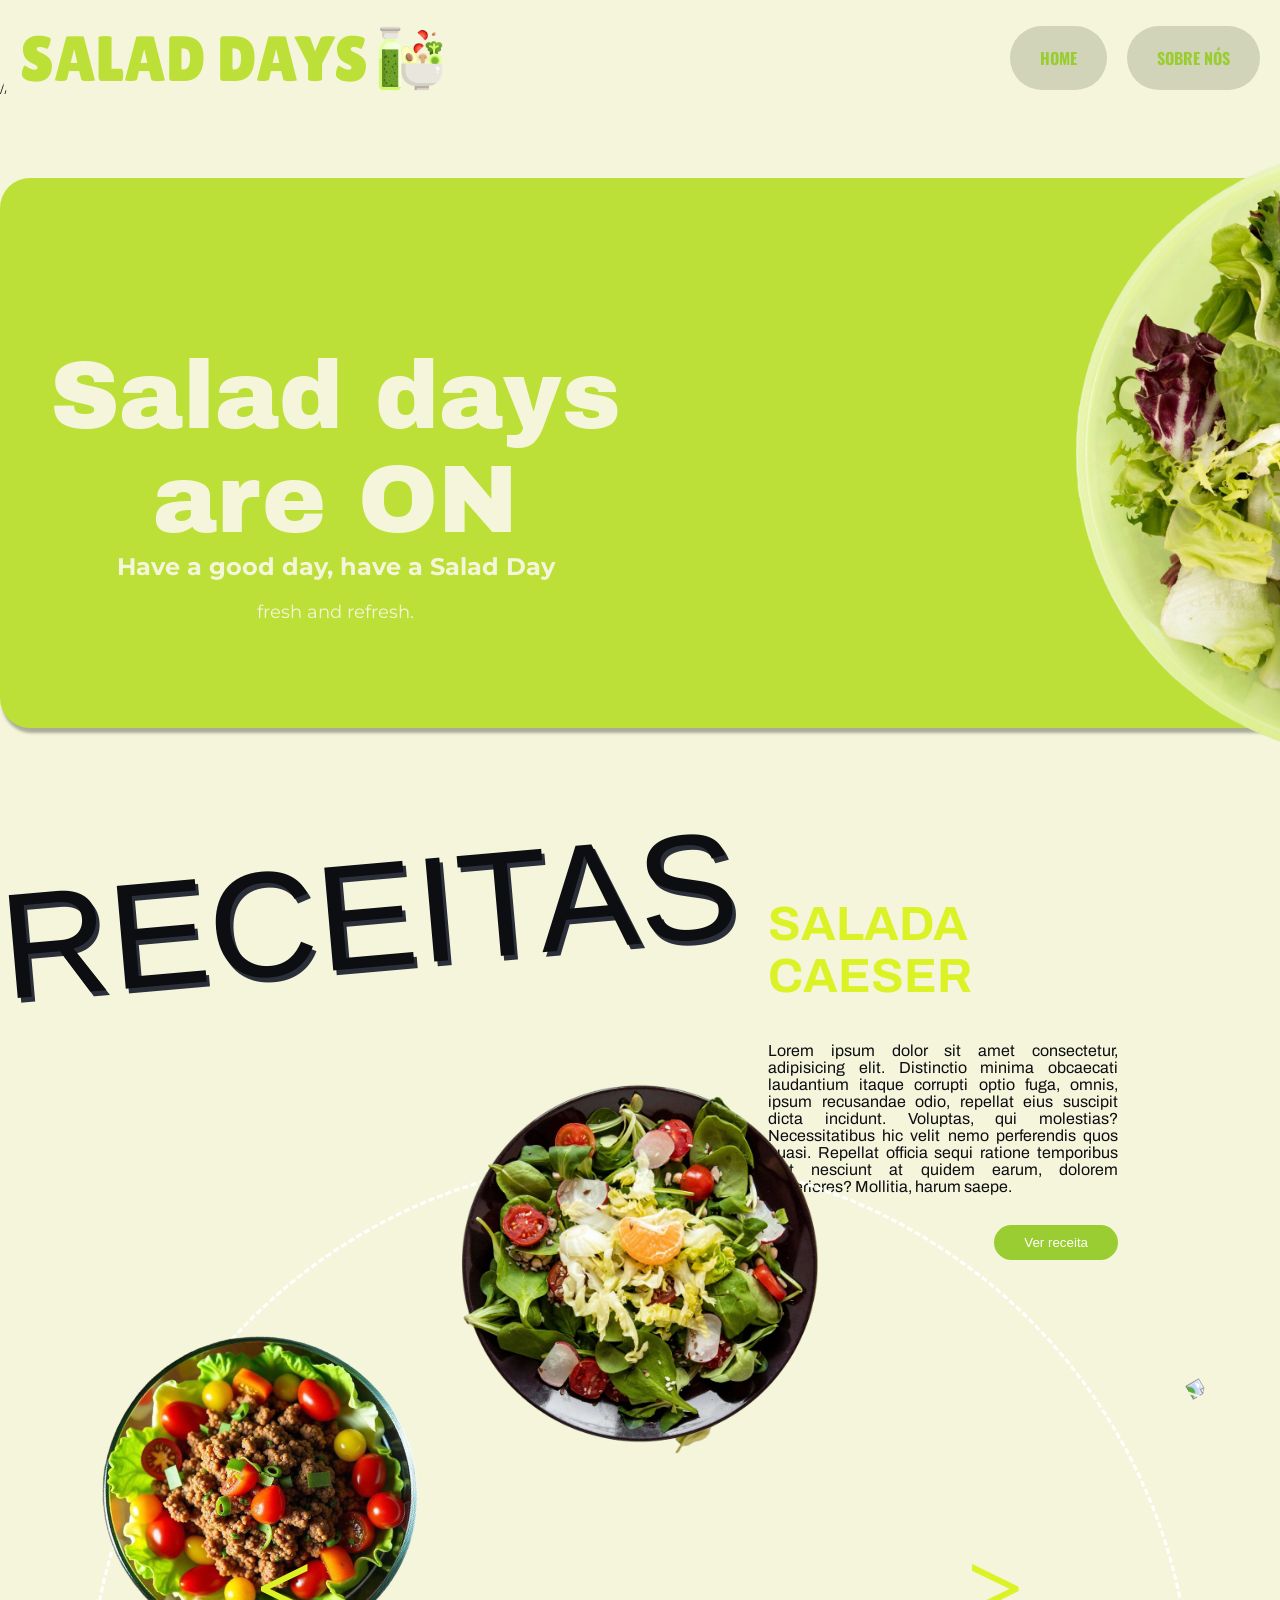
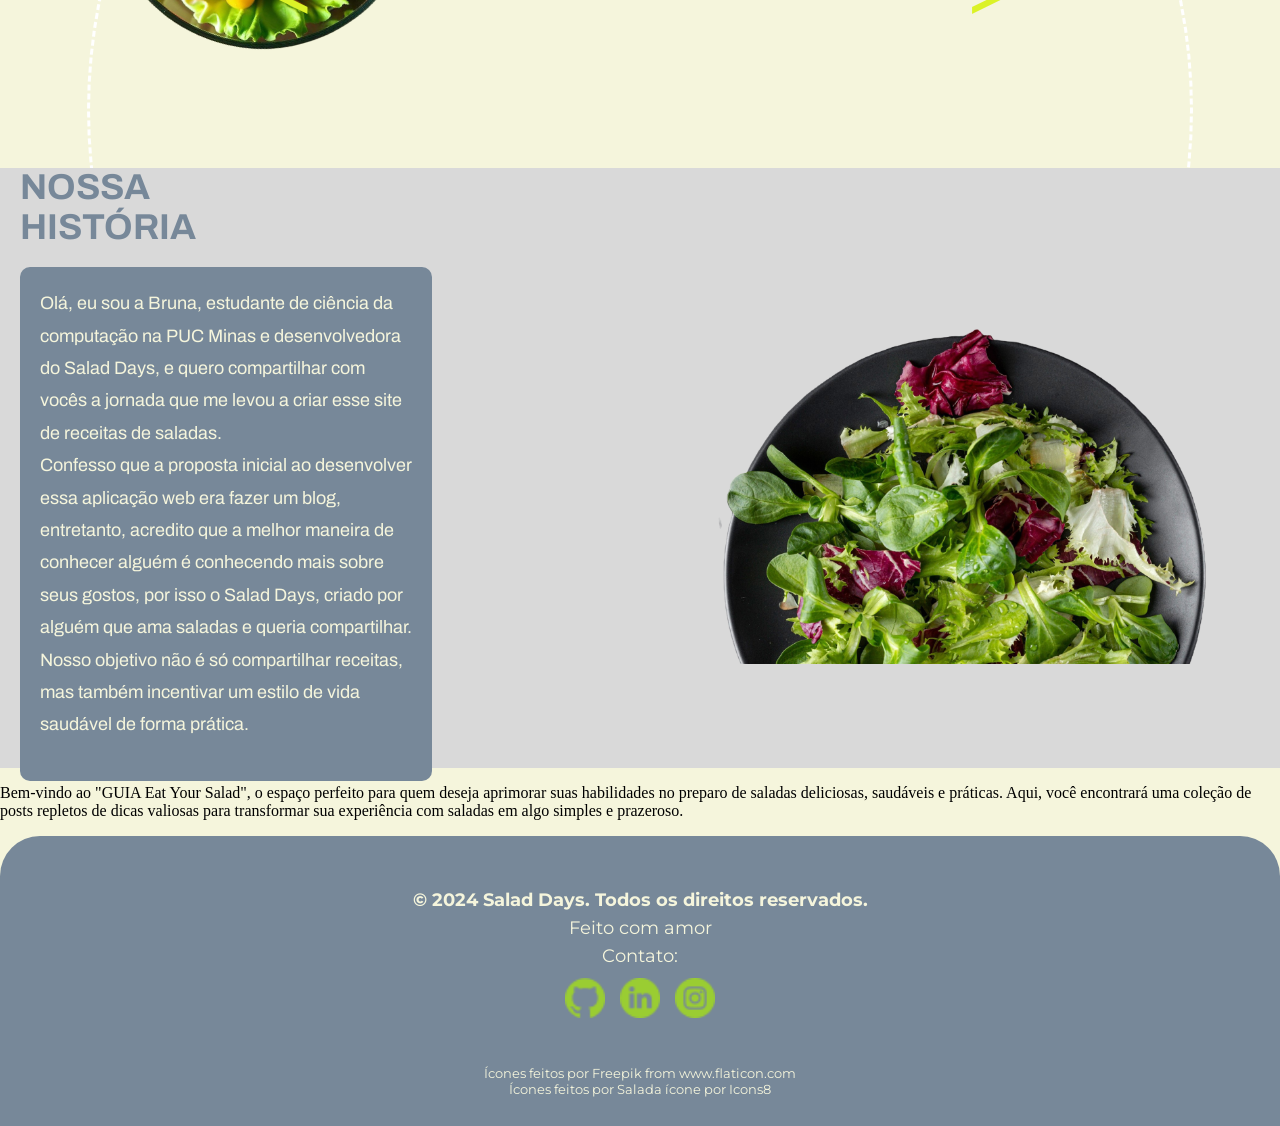
==== commit c5f8e329: "fazendo seção nossa historia" ====
--- a/assets/pages/index/index.html
+++ b/assets/pages/index/index.html
@@ -121,19 +121,26 @@
          <button id="prev"><</button>
          <button id="next">></button>
 <main>
-    <section id="about">
-        <div class="title-history">
-            <h2>NOSSA HISTÓRIA</h2>
-            <div class="text-apresentation">
-                <p>Olá, eu sou a Bruna, estudante de ciência da computação na PUC Minas e desenvolvedora do Salad Days, e quero compartilhar com vocês a jornada que me levou a criar esse site de receitas de saladas.
-                Confesso que a proposta inicial ao desenvolver essa aplicação web era fazer um blog, entretanto, acredito que a melhor maneira de conhecer alguém é conhecendo mais sobre seus gostos, por isso o Salad Days, criado por alguém que ama saladas e queria compartilhar.
-                Nosso objetivo não é só compartilhar receitas, mas também incentivar um estilo de vida saudável de forma prática.</p>
-            </div>
-        </div>
-            <img src="img-about" alt="">
-    </section>
 
-    <section id="EatYourSalad">
+<section id="about">
+  <div class="about-container">
+    <div class="title-history">
+      <h2>NOSSA HISTÓRIA</h2>
+    </div>
+      <div class="text-apresentation">
+        <p>
+          Olá, eu sou a Bruna, estudante de ciência da computação na PUC Minas e desenvolvedora do Salad Days, e quero compartilhar com vocês a jornada que me levou a criar esse site de receitas de saladas.<br>
+          Confesso que a proposta inicial ao desenvolver essa aplicação web era fazer um blog, entretanto, acredito que a melhor maneira de conhecer alguém é conhecendo mais sobre seus gostos, por isso o Salad Days, criado por alguém que ama saladas e queria compartilhar.<br>
+          Nosso objetivo não é só compartilhar receitas, mas também incentivar um estilo de vida saudável de forma prática.
+        </p>
+      </div>
+   </div>
+    <div class="image-container">
+      <img src="../../images/aboutimage.png" alt="Imagem sobre a história">
+    </div> 
+</section>
+
+<section id="EatYourSalad">
         <div class="introducion">
             <p>Bem-vindo ao "GUIA Eat Your Salad", o espaço perfeito para quem deseja aprimorar suas habilidades no preparo de saladas deliciosas, saudáveis e práticas. Aqui, você encontrará uma coleção de posts repletos de dicas valiosas para transformar sua experiência com saladas em algo simples e prazeroso.</p>
         </div>
--- a/assets/pages/index/style.css
+++ b/assets/pages/index/style.css
@@ -127,9 +127,10 @@
 
 .content h2 {
     color:#DBF227;
-    font-family:"Archivo", sans-serif;;
+    font-family:"Archivo", sans-serif;
     font-size: xxx-large
 }
+
 
 .content button{
     margin-top: 30px;
@@ -143,6 +144,10 @@
 
 .content .item{
     display: none;
+}
+.content .item .des{
+    font-family:"Archivo", sans-serif;
+    color:#0D0E12;
 }
 
 .content .item.active{
@@ -208,7 +213,7 @@
     font-size: 100px;
     font-family: cursive;
     background-color: transparent;
-    color: #fff;
+    color: #DBF227;
     font-weight: bold;
 }
 
@@ -219,4 +224,67 @@
 
 #prev:hover, #next:hover{
     opacity: 1;
-}+}
+
+#about {
+    display: flex;
+    align-items: center;
+    padding-left: 20px;
+    justify-content: center;
+    margin-top: 100px;
+    background-color: #D9D9D9;
+    width: 100%;
+    height: 600px;
+    z-index: 1;
+}
+
+  .title-history {
+    flex: 1; 
+    max-width: 50%; 
+    font-size: 30px;
+    font-family: "Archivo";
+  } 
+
+.image-container img {
+    width: 85%;
+}
+
+.about-container {
+    flex: 1;
+    margin-right: 20px; 
+  }
+  
+  .title-history h2 {
+    font-size: 36px;
+    color: #778899; 
+    margin-bottom: 20px;
+  }
+  
+  .text-apresentation p {
+    font-size: 18px;
+    width: 60%;
+    padding: 10px;
+    font-family: "Archivo";
+    line-height: 1.8;
+    color: beige;
+    background-color: #778899;
+    padding: 20px;
+    border-radius: 10px; 
+  }
+  
+  .image-container {
+    flex: 1;
+    text-align: center;
+  }
+  
+  .image-container img {
+    max-width: 100%;
+    height: auto;
+  }
+
+  .text-apresentation p::after {
+    content: ' ';
+    display: block;
+    margin-top: 20px;
+  }
+  
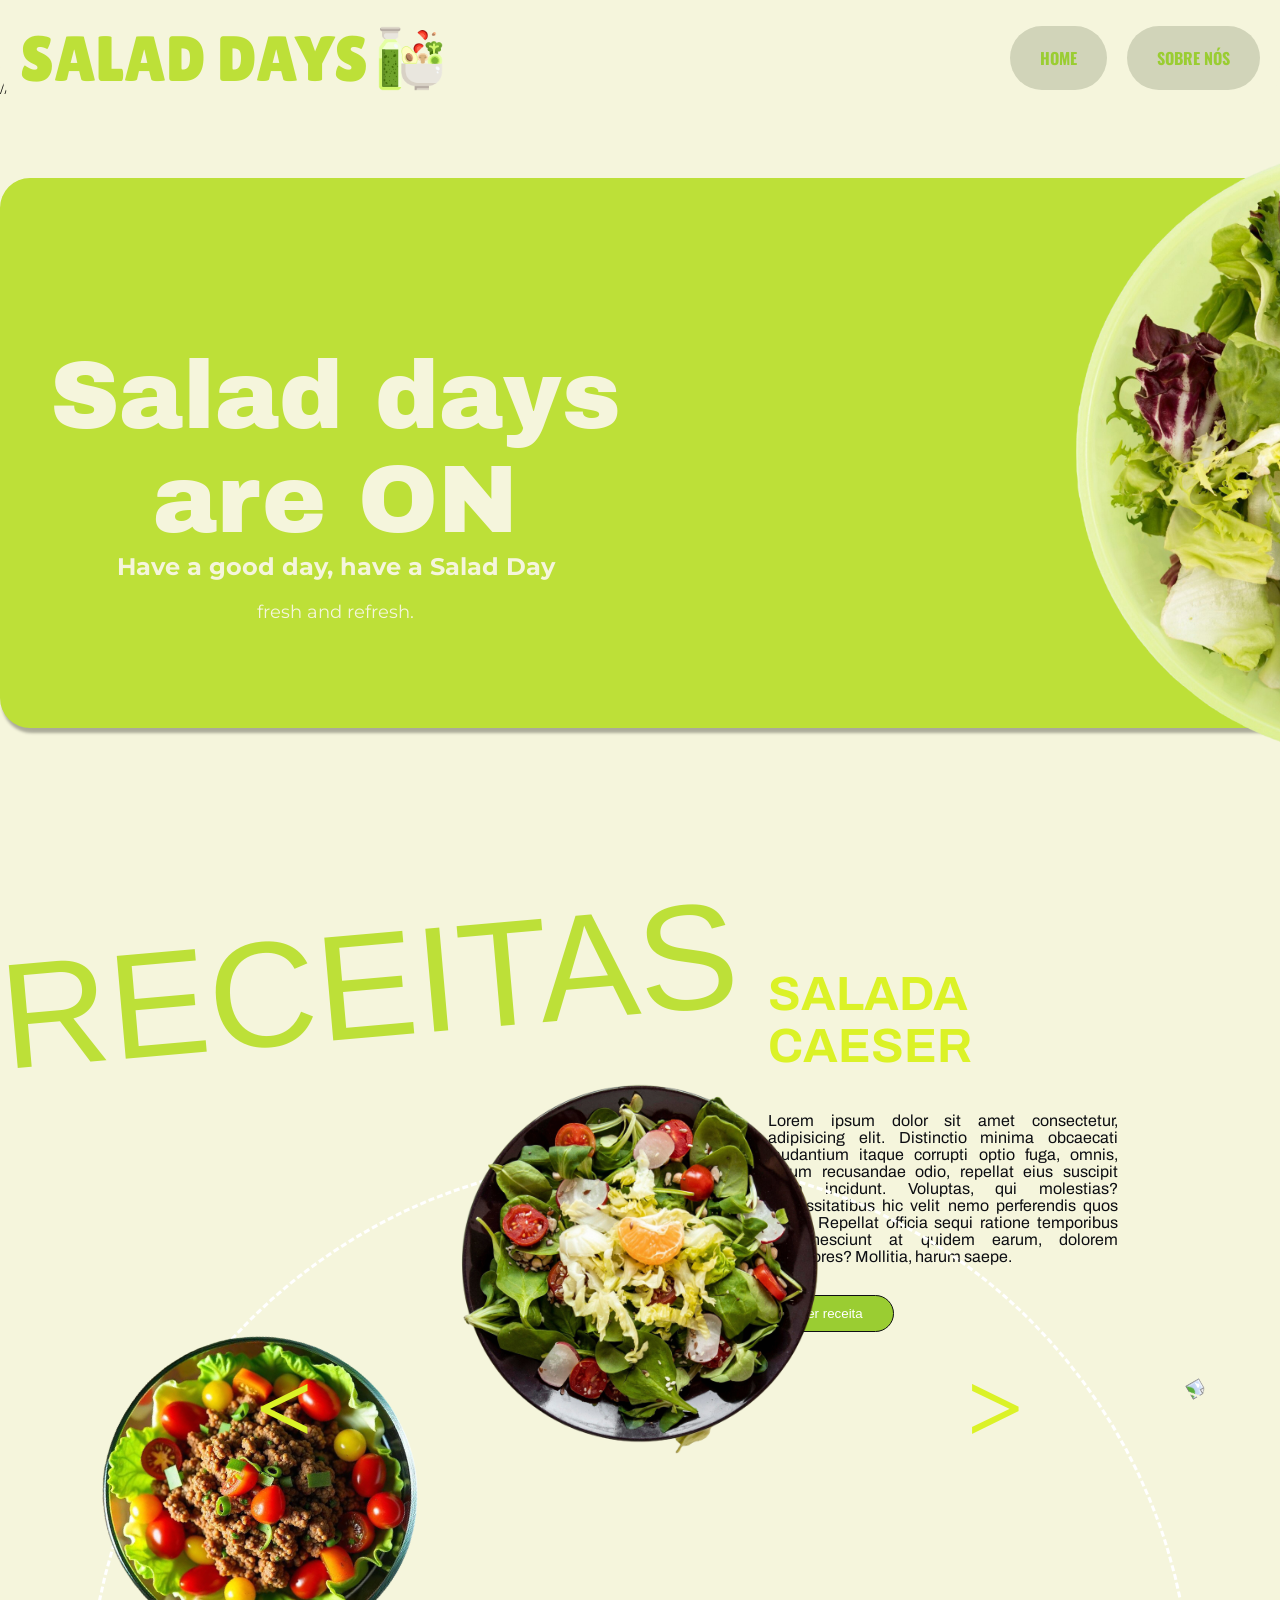
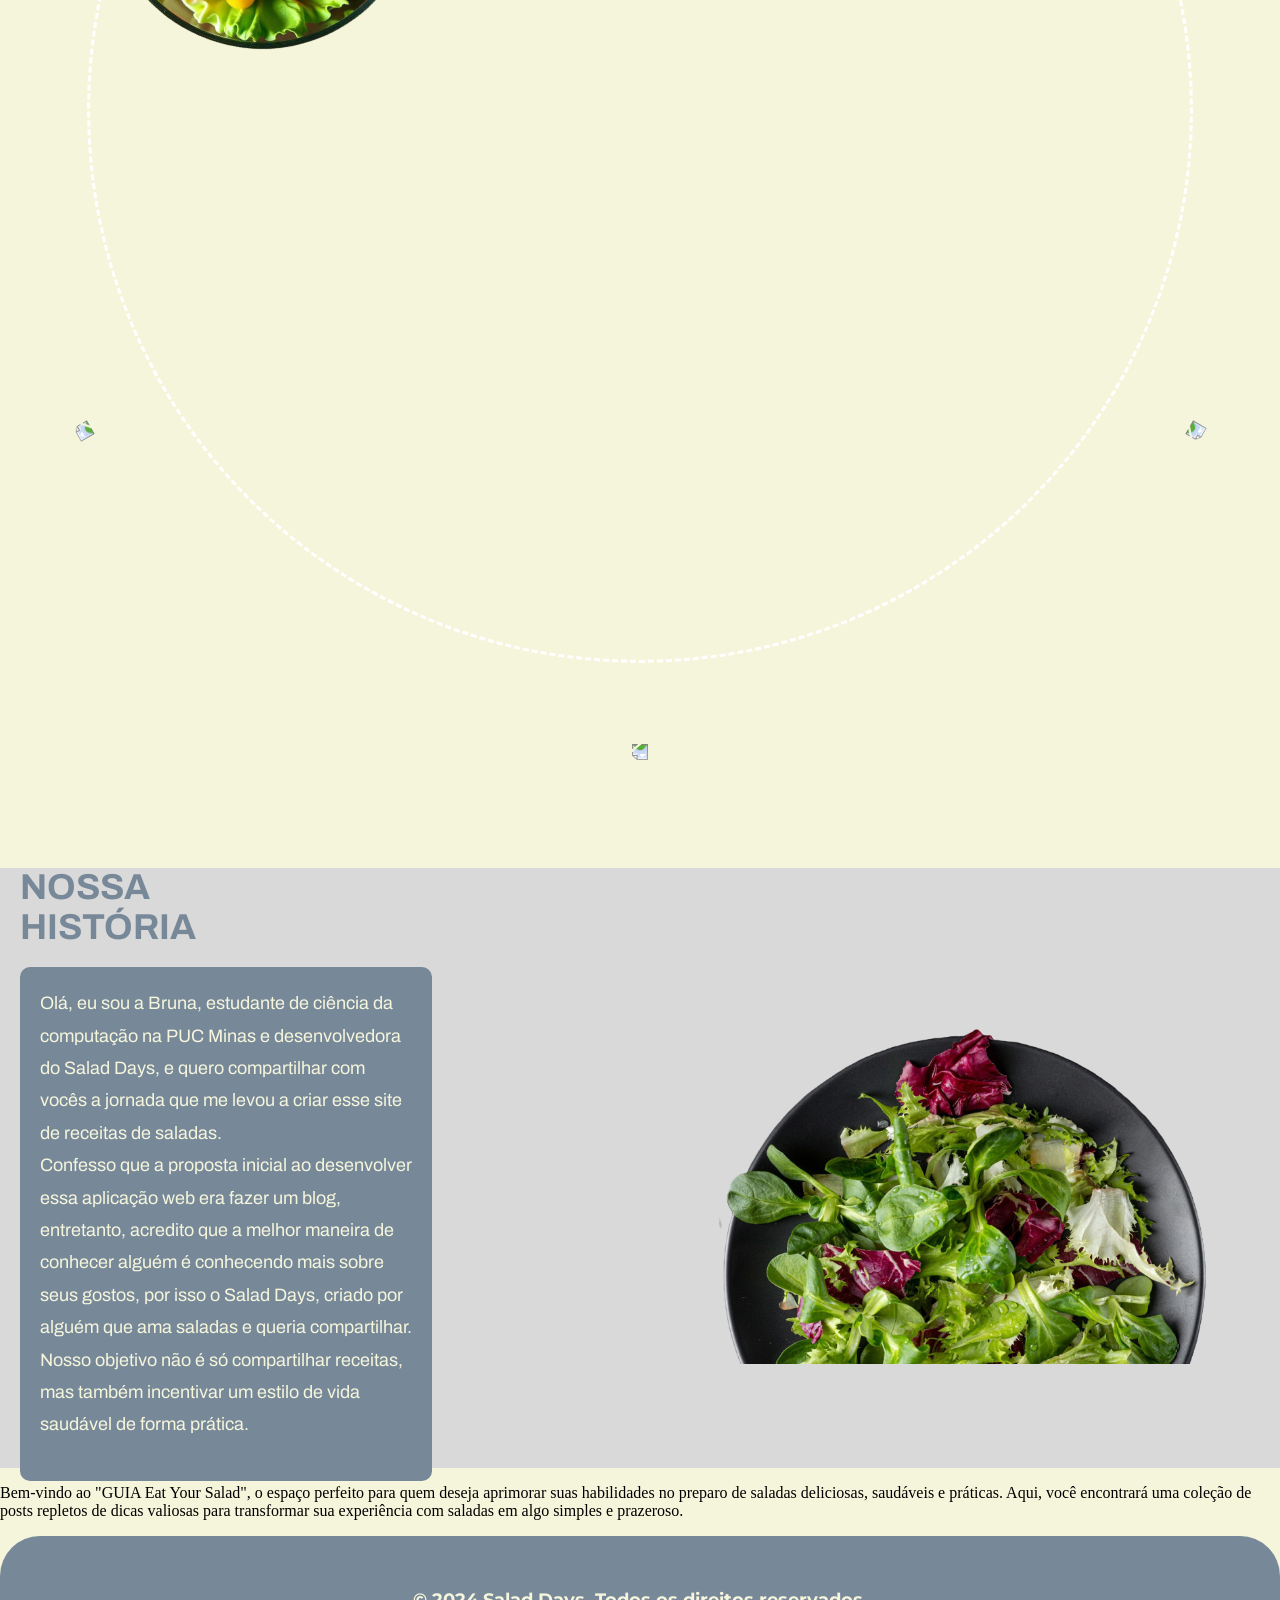
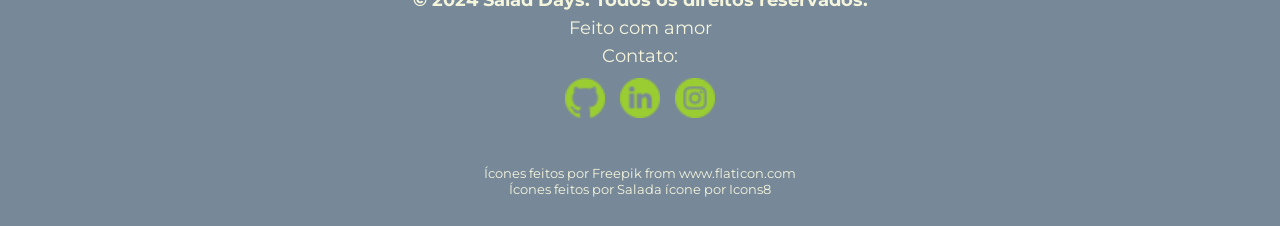
==== commit b72dd505: "iniciando login" ====
--- a/assets/pages/index/index.html
+++ b/assets/pages/index/index.html
@@ -140,7 +140,7 @@
     </div> 
 </section>
 
-<section id="EatYourSalad">
+    <section id="EatYourSalad">
         <div class="introducion">
             <p>Bem-vindo ao "GUIA Eat Your Salad", o espaço perfeito para quem deseja aprimorar suas habilidades no preparo de saladas deliciosas, saudáveis e práticas. Aqui, você encontrará uma coleção de posts repletos de dicas valiosas para transformar sua experiência com saladas em algo simples e prazeroso.</p>
         </div>
--- a/assets/pages/index/style.css
+++ b/assets/pages/index/style.css
@@ -6,23 +6,6 @@
     font-family: "Archivo Black", sans-serif;
     color:#9ACD32;
     margin-top: 0px;
-}
-
-.caixa-dicas img {
-    width: 30%;
-    display: block;
-    margin: 0 auto;
-    max-width: 100%;
-}
-
-.img-post {
-    width: 100%;
-    max-height: 80%; 
-}
-
-.lado-esquerdo {
-    display: flex;
-    text-align: center;
 }
 
 .slogan {
@@ -87,8 +70,8 @@
 .slider{
     position: relative;
     width: 100%;
-    height:100vh;
-    background-image: linear-gradient(to right, beige, beige);
+    height:1600px;
+    background-image: beige;
     overflow: hidden;
 }
 
@@ -108,11 +91,10 @@
     top:10%;
     right:60%;
     text-align: right;
-    color: #0D0E12;
+    color: #BDE038;
     font-size: 150px;
     width: 40%;
     line-height: .9em;
-    text-shadow: 3px 5px 0 #2B2F3A;
     transform: rotate(-5deg);
 }
 
@@ -130,16 +112,14 @@
     font-family:"Archivo", sans-serif;
     font-size: xxx-large
 }
-
 
 .content button{
     margin-top: 30px;
     padding: 10px 30px;
     border-radius: 20px;
     background-color: #9ACD32;
+    border: 1px solid #0D0E12;
     color:#fff;
-    border: none;
-    float: right;
 }
 
 .content .item{
@@ -208,7 +188,7 @@
 #prev, #next{
     position:absolute;
     border:none;
-    top:170%;
+    top:150%;
     left: 250px;
     font-size: 100px;
     font-family: cursive;
@@ -235,7 +215,6 @@
     background-color: #D9D9D9;
     width: 100%;
     height: 600px;
-    z-index: 1;
 }
 
   .title-history {
@@ -287,4 +266,7 @@
     display: block;
     margin-top: 20px;
   }
-  +  
+  #EatYourSalad {
+    height: auto;
+  }
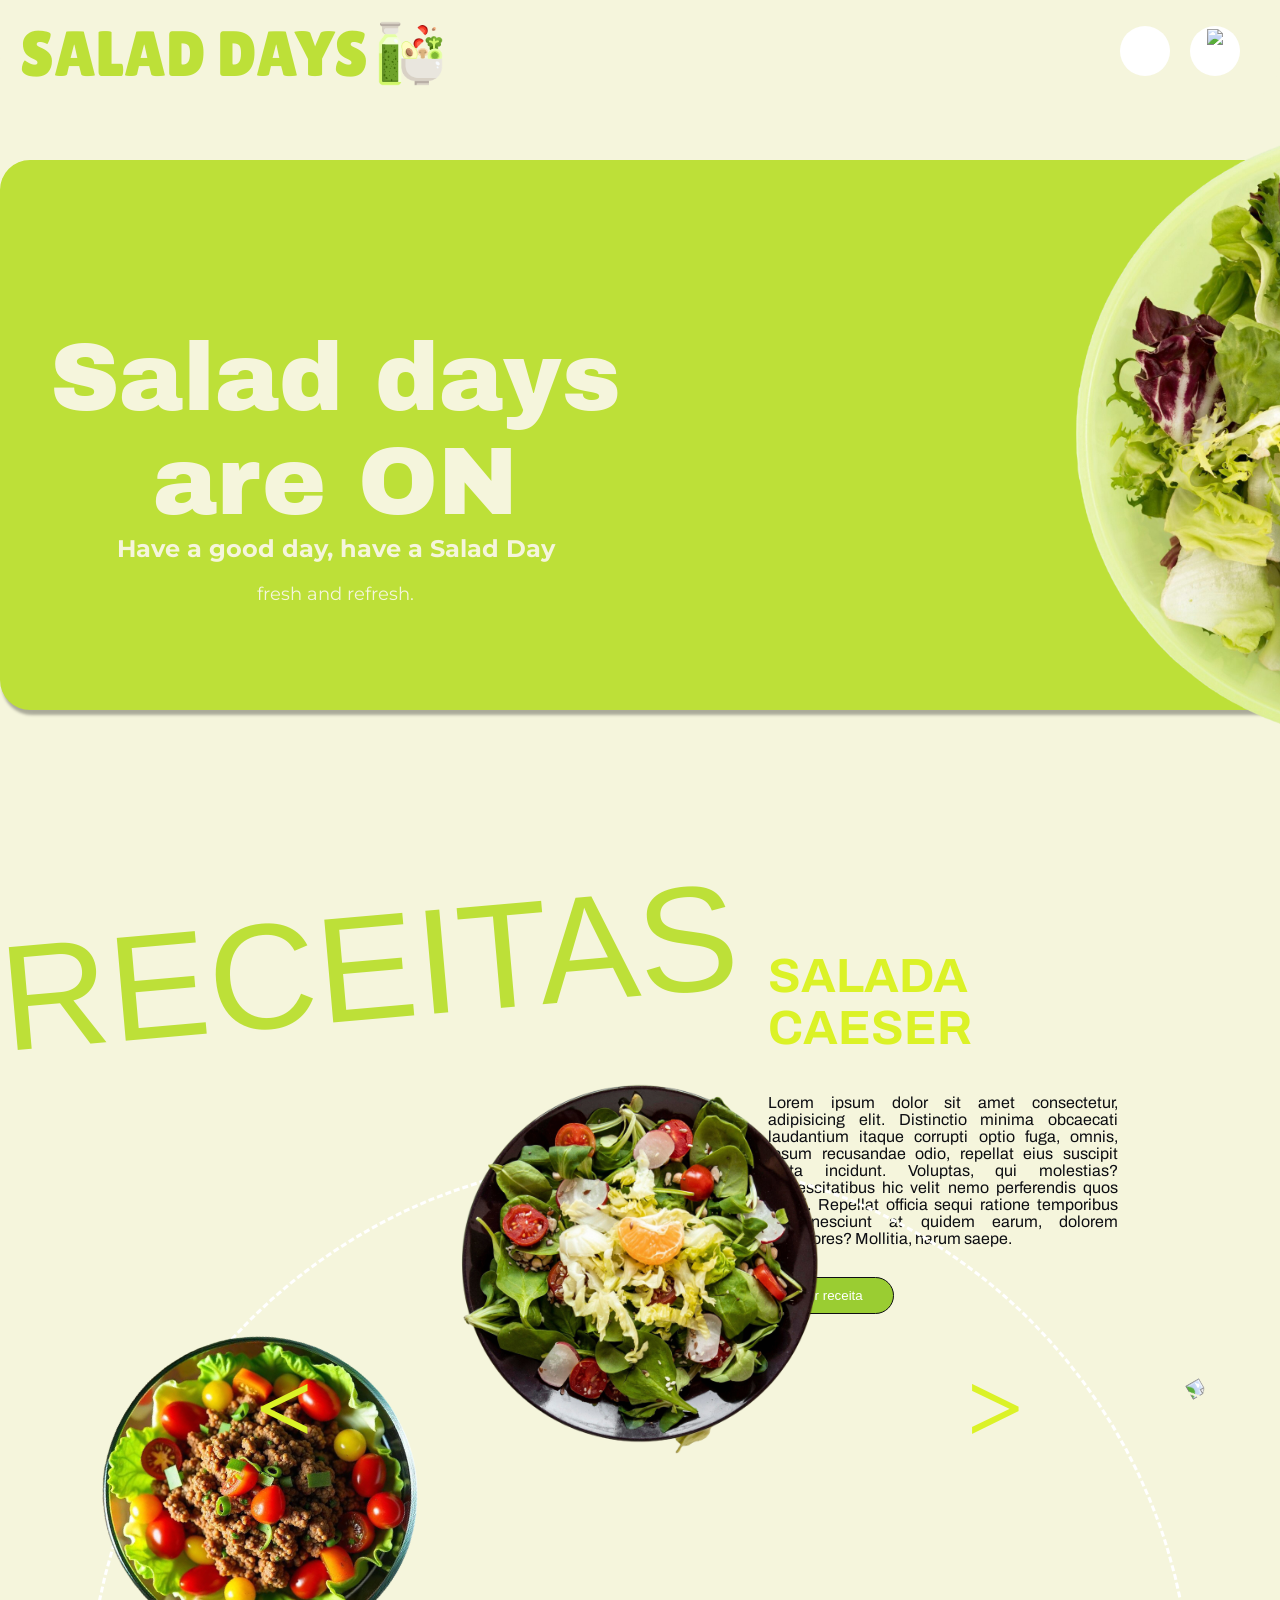
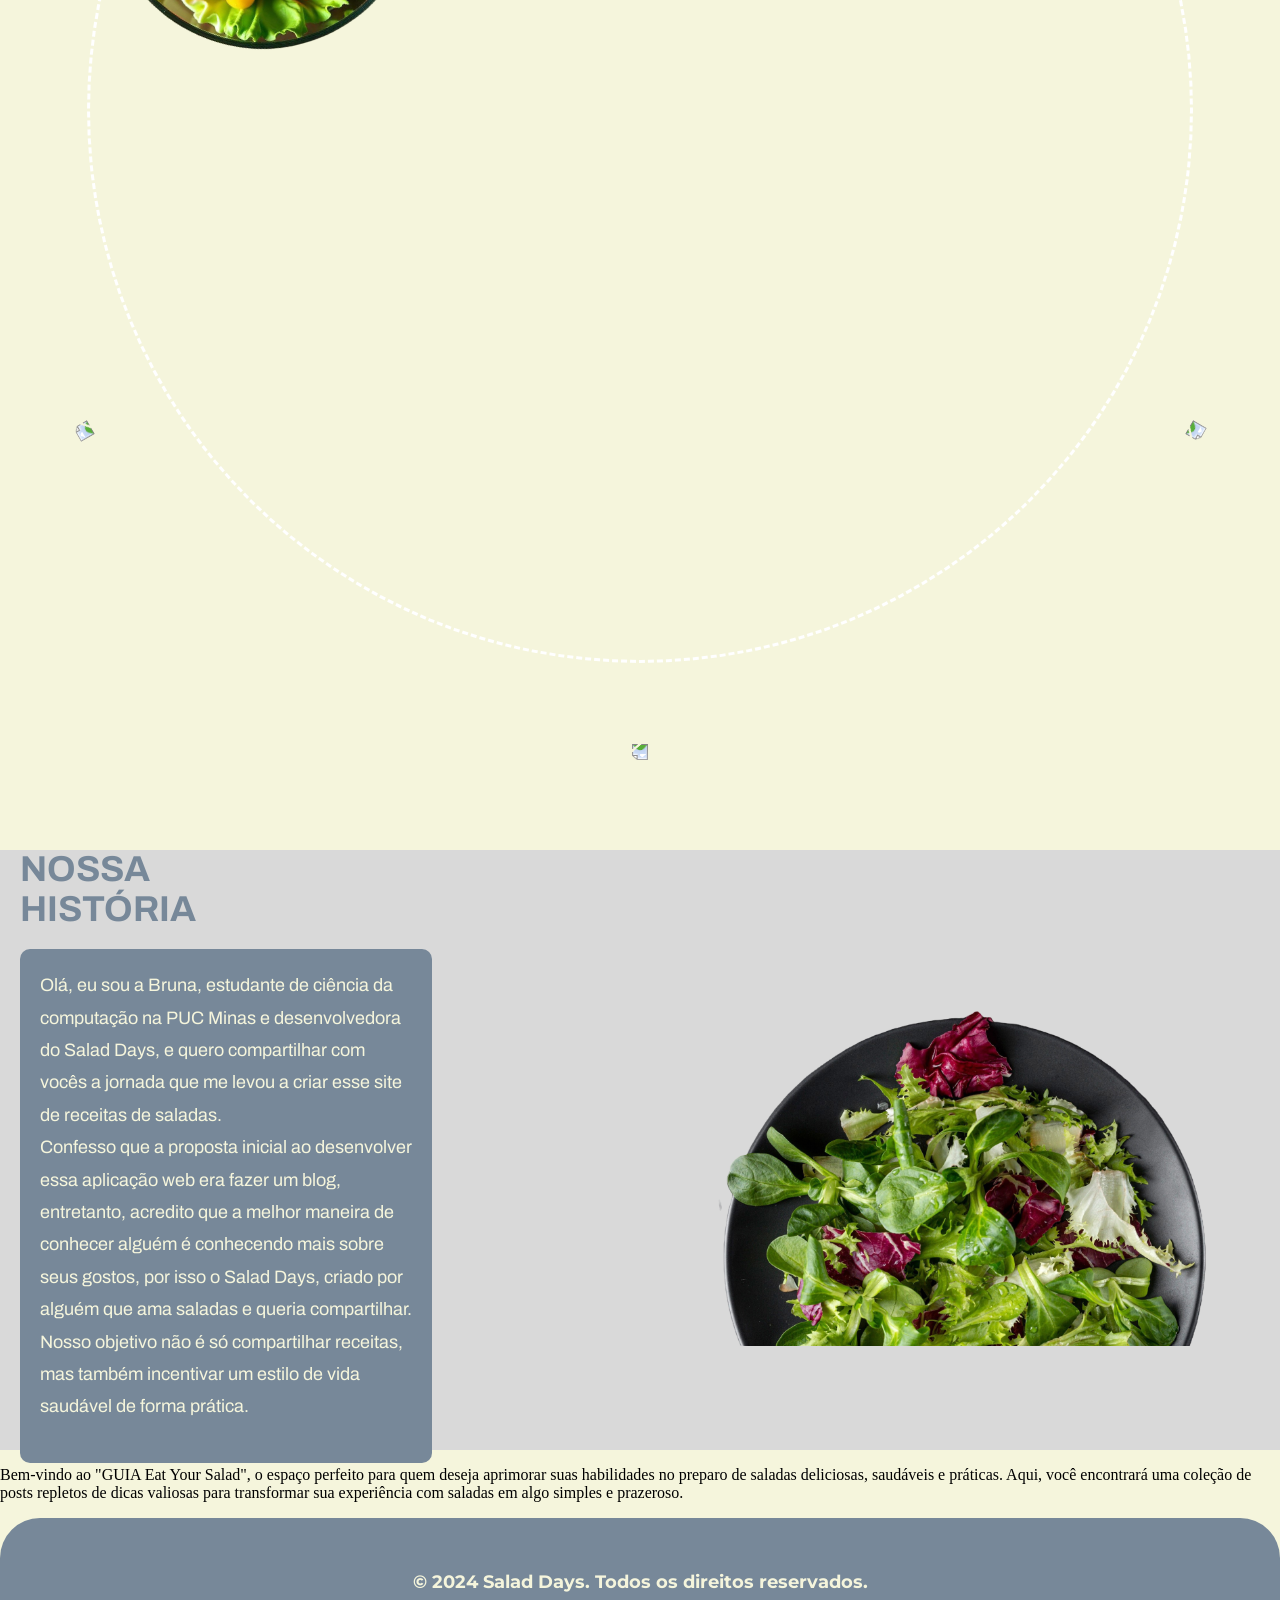
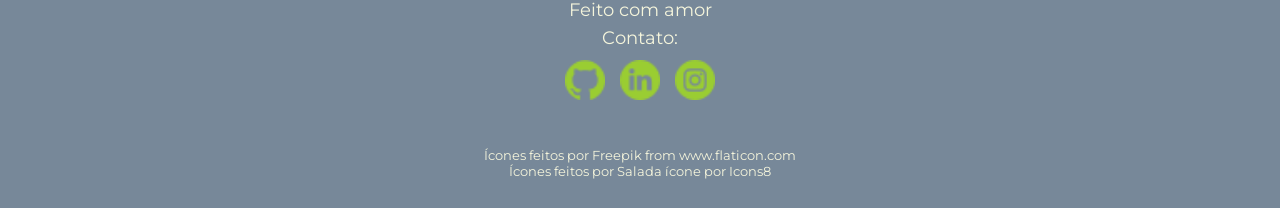
==== commit cf96b789: "Corrigindo bugs cabeçalho/css login" ====
--- a/assets/pages/index/index.html
+++ b/assets/pages/index/index.html
@@ -4,7 +4,6 @@
     <meta charset="UTF-8">
     <meta name="viewport" content="width=device-width, initial-scale=1.0">
     <!--referencias --> 
-    // TODO : tirar as referencias nao usadas
     <link rel="stylesheet" href="https://cdnjs.cloudflare.com/ajax/libs/font-awesome/6.0.0-beta3/css/all.min.css">
     <link rel="icon" href="../../images/favicon.png" type="image/x-icon">
     <link rel="stylesheet" href="../index/style.css">
@@ -25,8 +24,14 @@
                 <img class="logo" src="../../images/iconlogo.png" alt="Logotipo SALAD DAYS">
             </div>
             <ul class="menu">
-                <li><a href="index.html">HOME</a></li>
-                <li><a href="../sobre/sobrenos.html">SOBRE NÓS</a></li>
+                <li>
+                    <a href="" class="button-icon"></a>
+                </li>
+                <li>
+                   <a href="../sobre/sobrenos.html" class="button-icon">
+                        <img class="icon-profile"  src="https://img.icons8.com/?size=100&id=j1b8nUSGHfe0&format=png&color=000000">
+                    </a>
+                </li>
             </ul>
         </nav>
     </header>
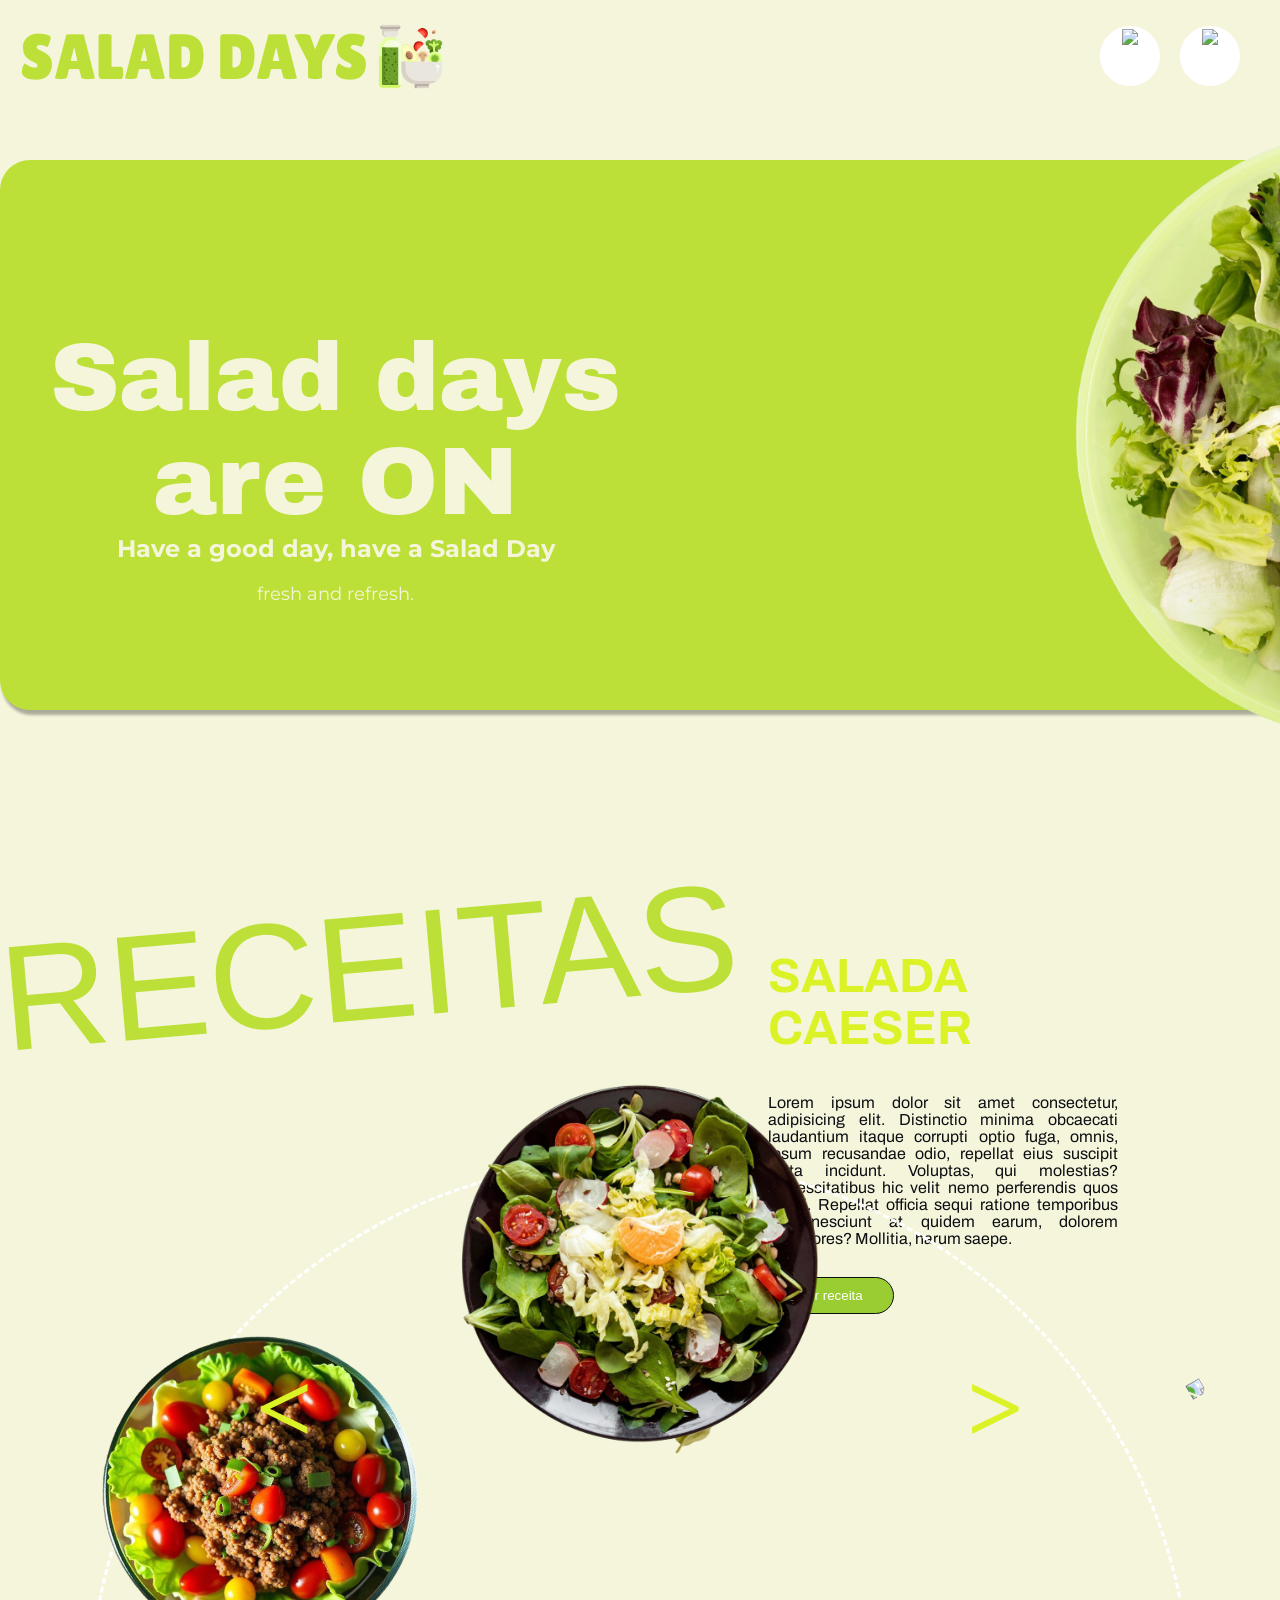
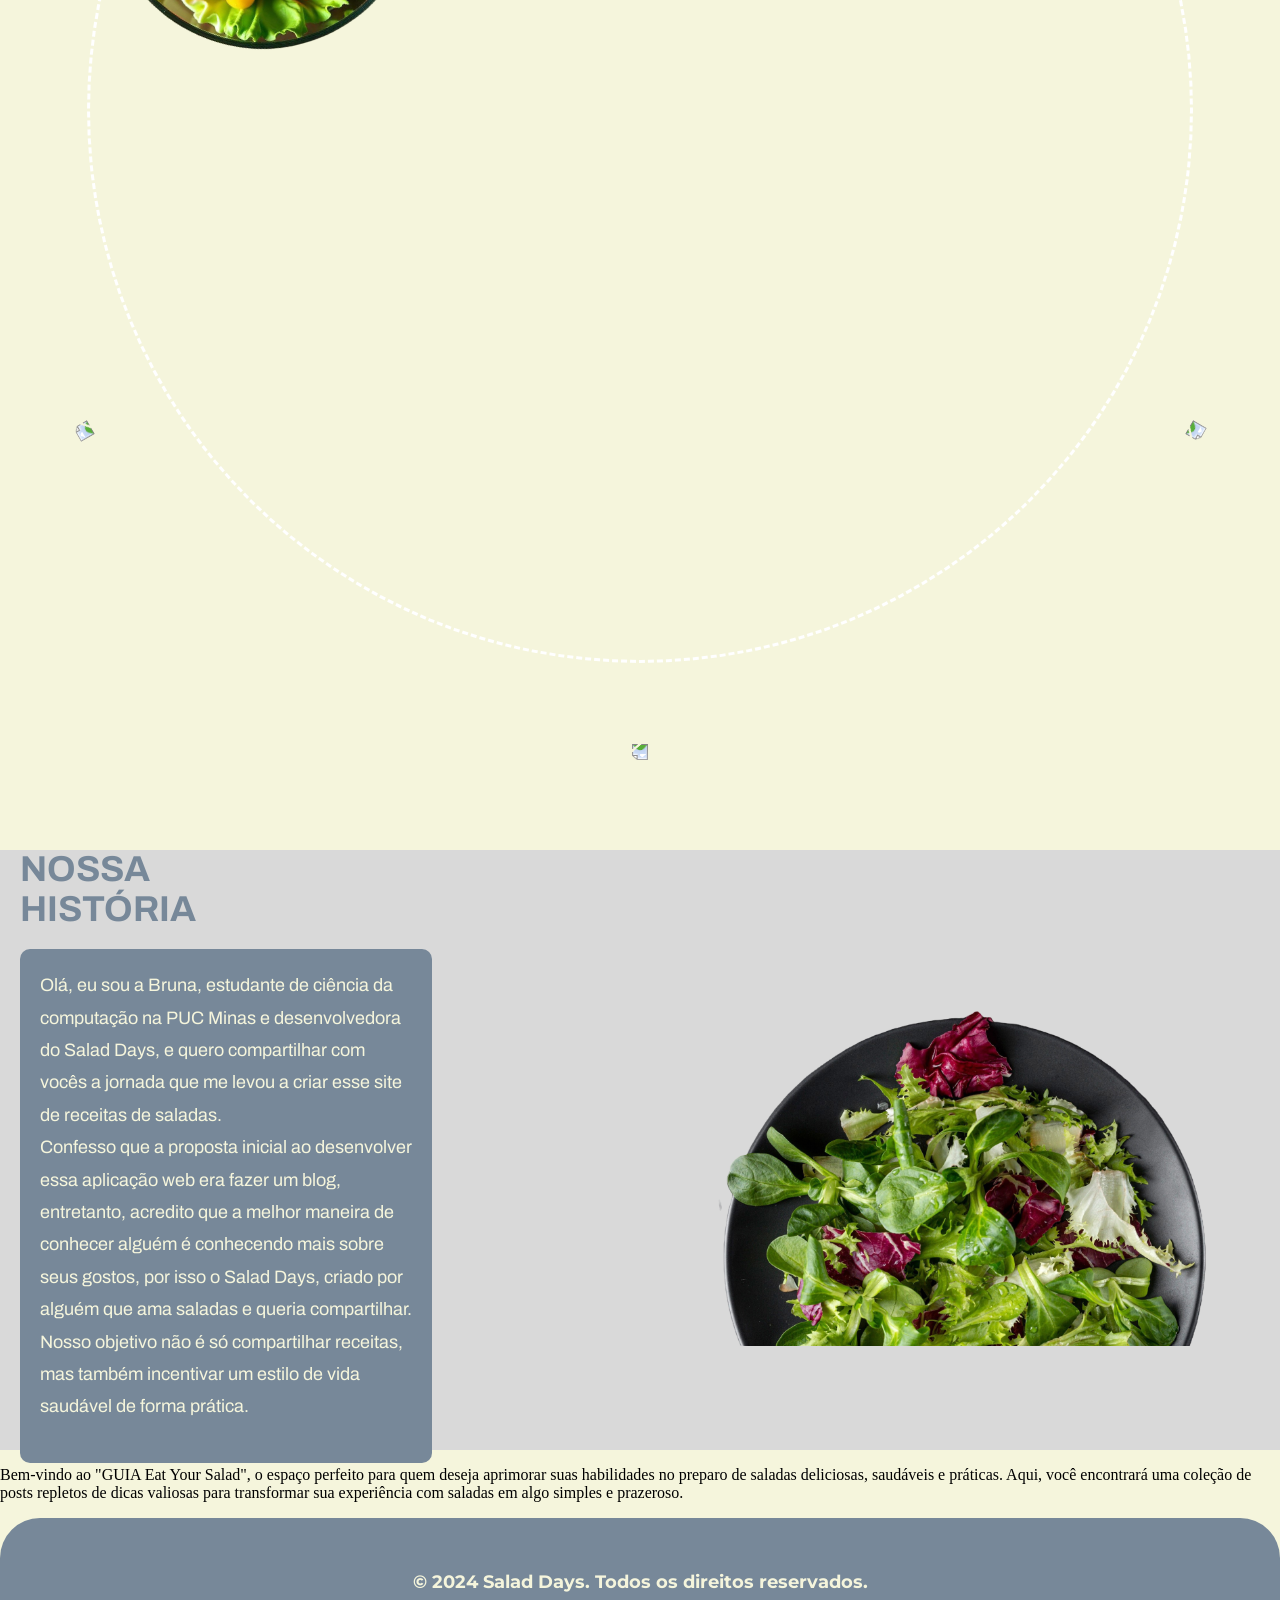
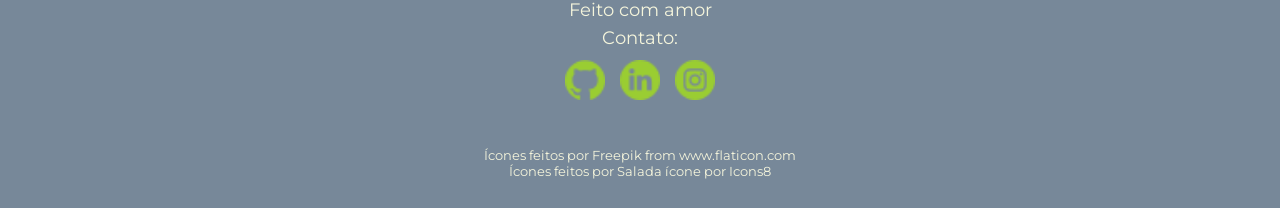
==== commit 451187c5: "atualizando header" ====
--- a/assets/pages/index/index.html
+++ b/assets/pages/index/index.html
@@ -25,7 +25,9 @@
             </div>
             <ul class="menu">
                 <li>
-                    <a href="" class="button-icon"></a>
+                    <a href="../../../login.html" class="button-icon">
+                        <img class="icon-heart"  src="https://img.icons8.com/?size=100&id=Lmv0xcnM1NVo&format=png&color=000000">
+                    </a>
                 </li>
                 <li>
                    <a href="../sobre/sobrenos.html" class="button-icon">
